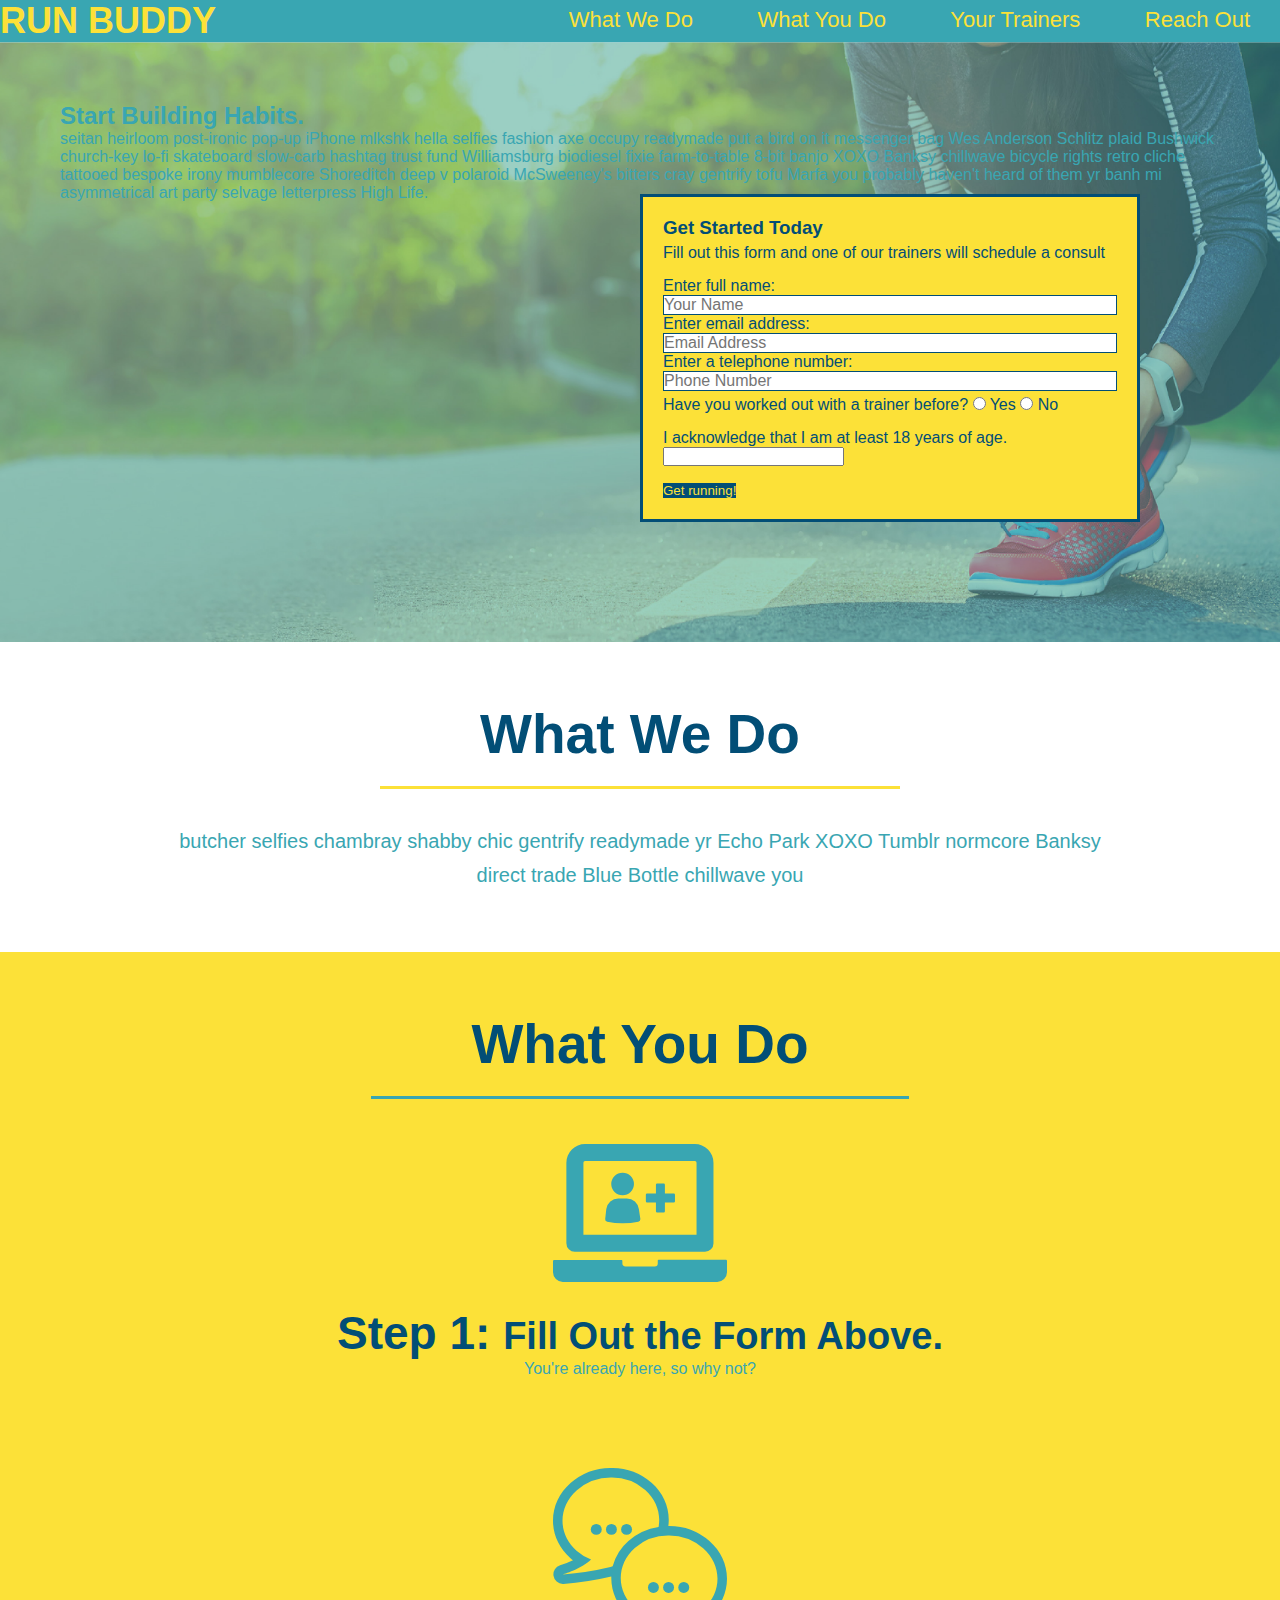
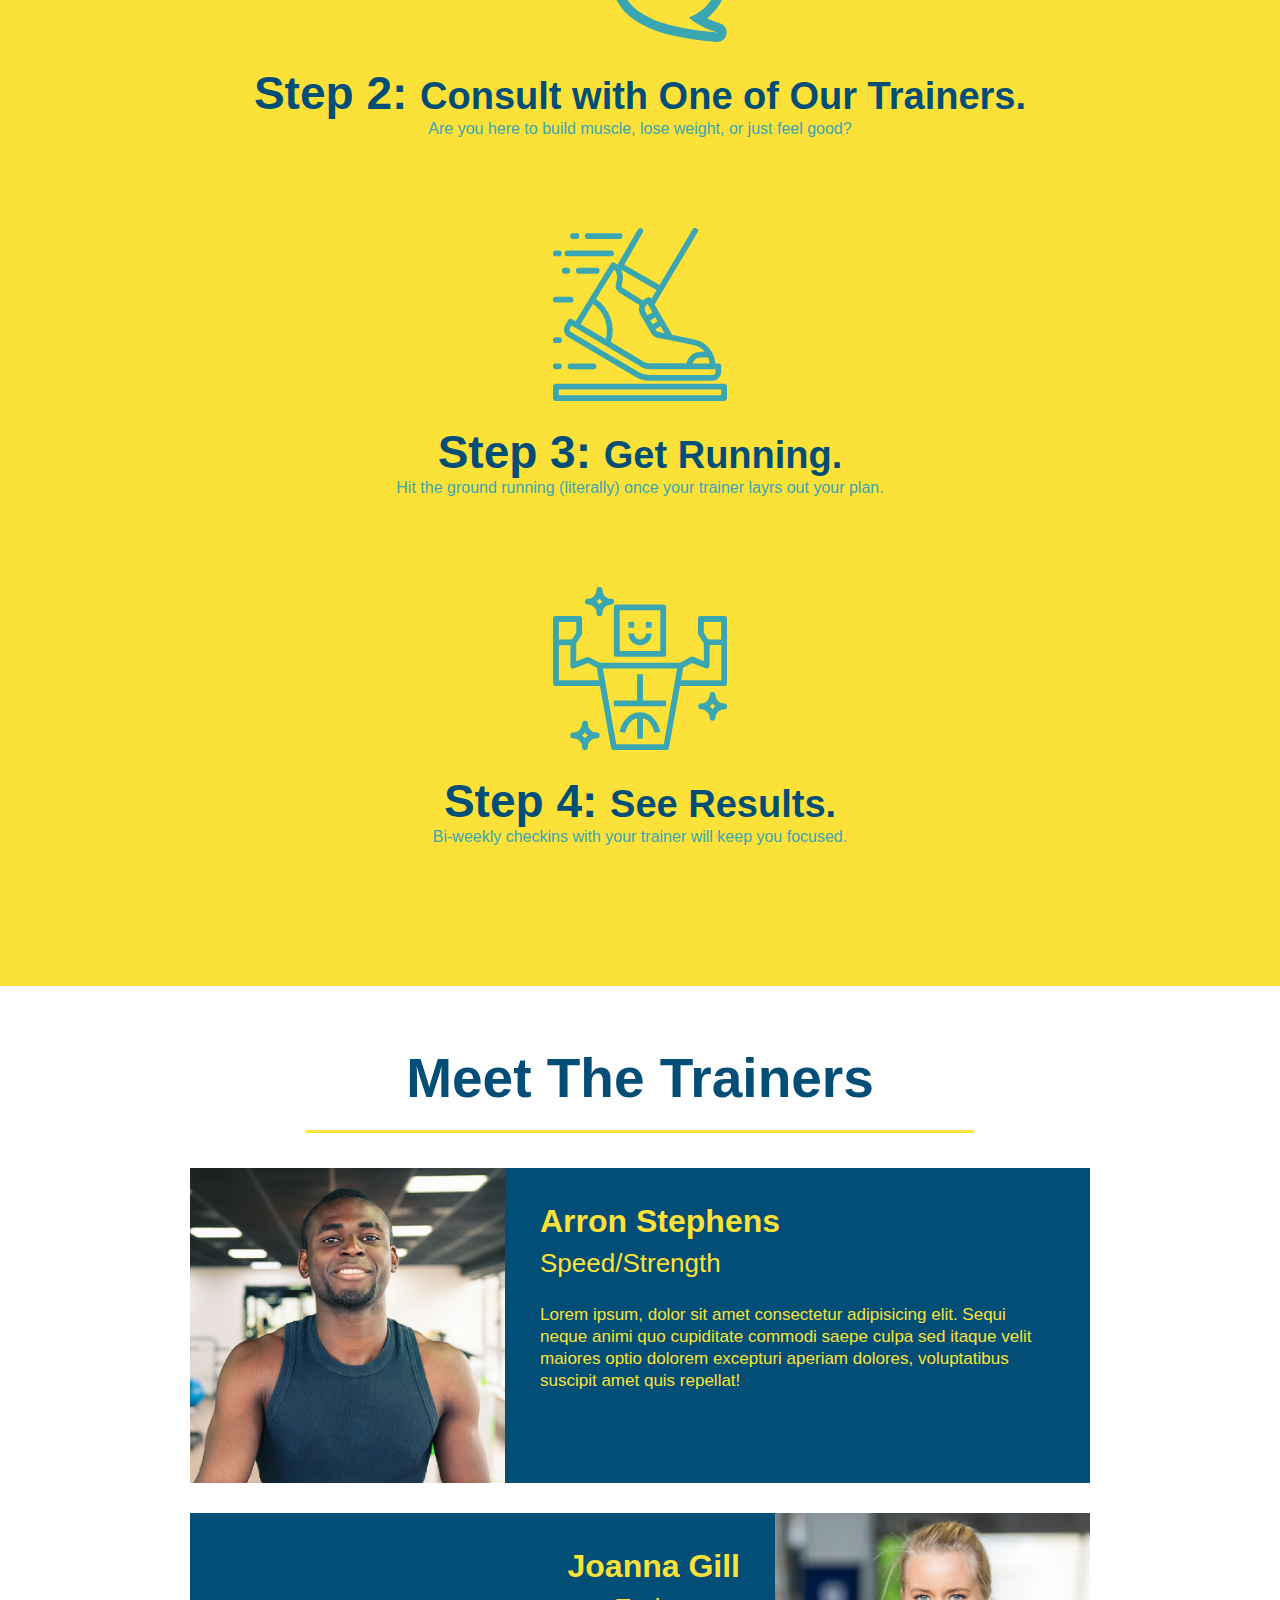
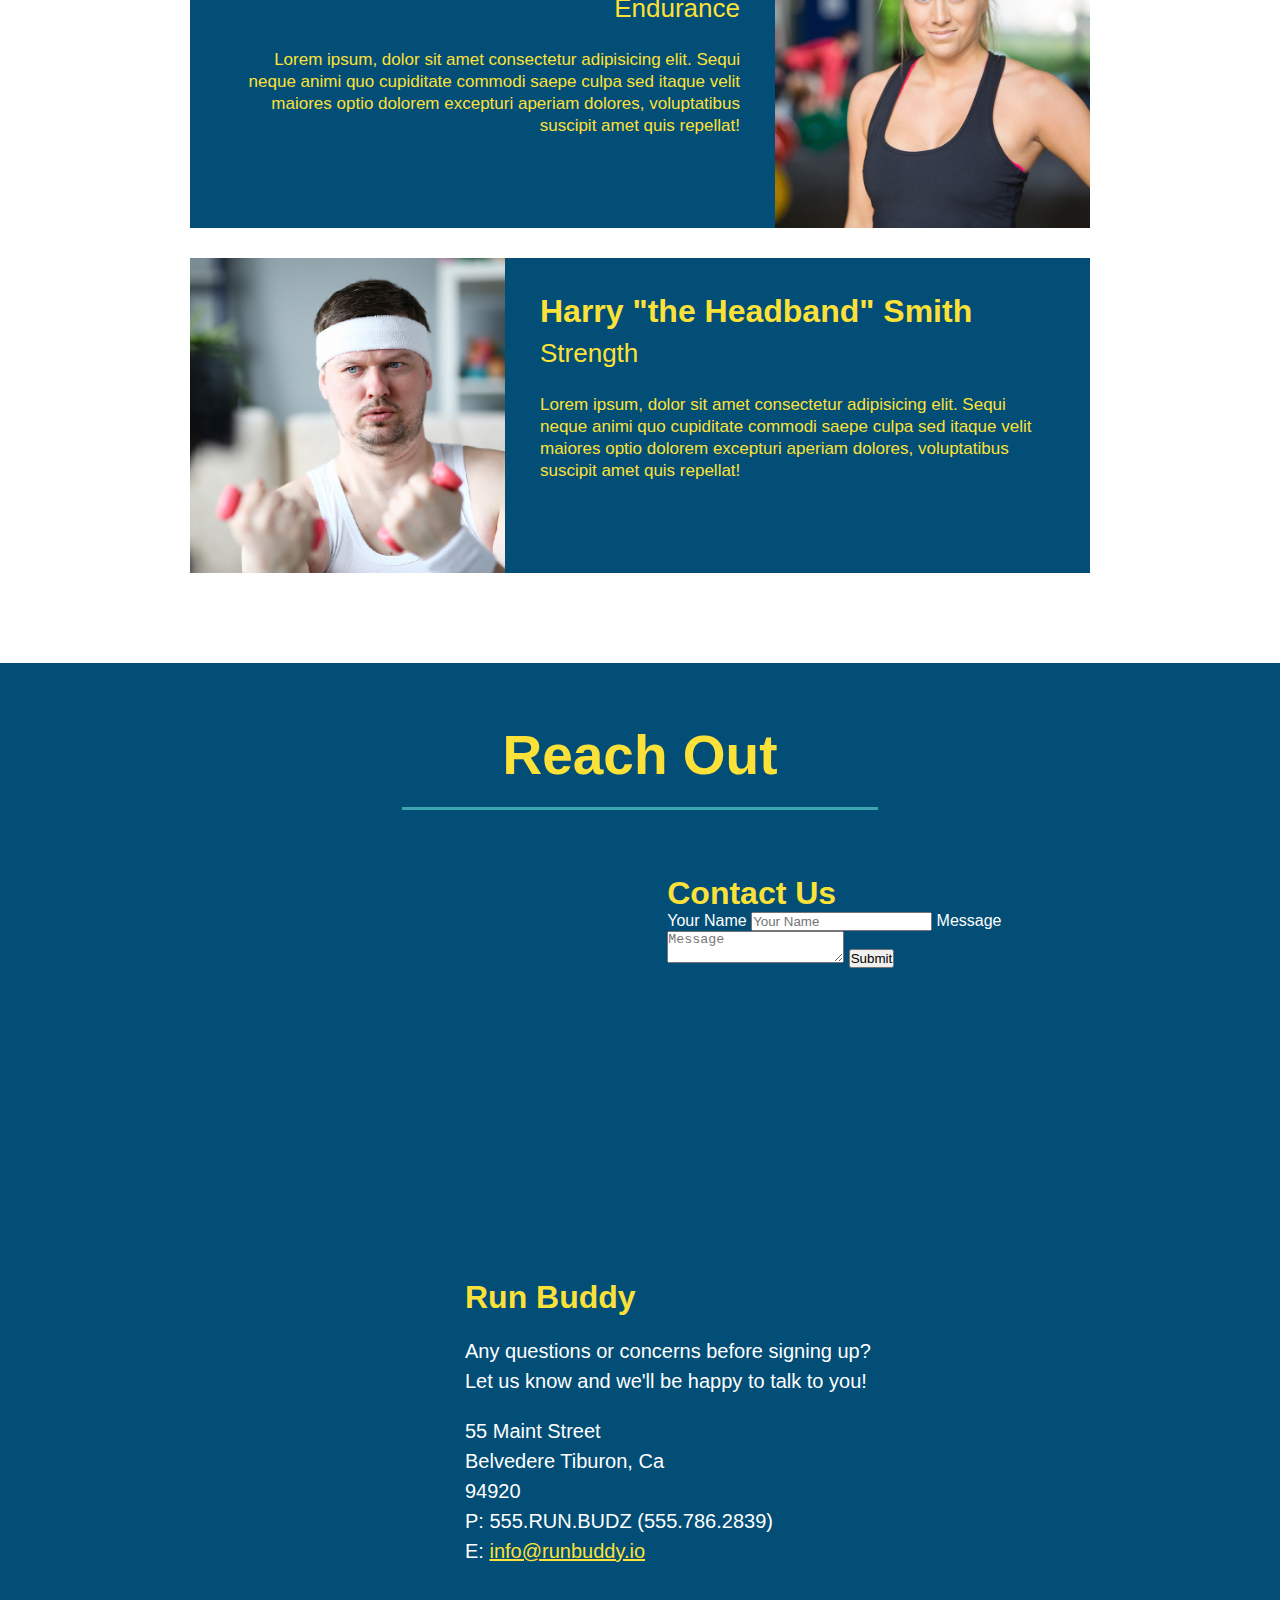
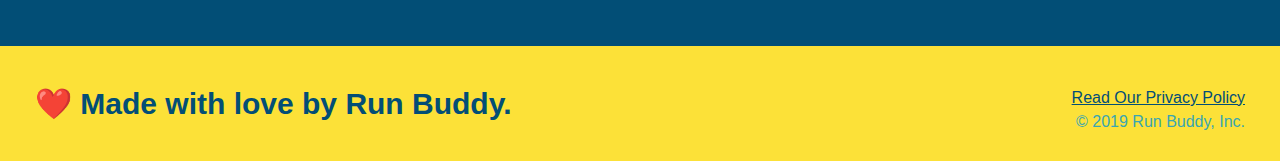
==== index.html @ fbbd5ded "add contact form" ====
<!DOCTYPE html>
<html lang="en">
    <head>
        <link rel="stylesheet" href="./assets/css/style.css" />
        <meta charset="UTF-8" />
        <title>Run Buddy</title>
    </head>
    <body>
     <!-- navigation-->
    <header>
        <h1>
            <a href="/">RUN BUDDY</a>
        </h1>
        <nav>
        <!-- Unordered list element-->
        <ul>
            <!-- List item element-->
            <li>
                <!-- Anchor element-->
                <a href="#what-we-do">What We Do</a>
            </li>
            <li>
                <a href="#what-you-do">What You Do</a>
            </li>
            <li>
                <a href="#your-trainers">Your Trainers</a>
            </li>
            <li>
                <a href="#reach-out">Reach Out</a>
            </li>
        </ul>
        </nav>
    </header>
    <!--hero/jumbotron-->
    <section class="hero">
        <div class="hero-cta">
            <h2>Start Building Habits.</h2>
            <p>
                seitan heirloom post-ironic pop-up iPhone mlkshk hella selfies fashion axe occupy readymade put a bird on it messenger bag Wes Anderson Schlitz plaid Bushwick church-key lo-fi skateboard slow-carb hashtag trust fund Williamsburg biodiesel fixie farm-to-table 8-bit banjo XOXO Banksy chillwave bicycle rights retro cliche tattooed bespoke irony mumblecore Shoreditch deep v polaroid McSweeney's bitters cray gentrify tofu Marfa you probably haven't heard of them yr banh mi asymmetrical art party selvage letterpress High Life. 
            </p>
        </div>

        <div class="hero-form">
            <h3>Get Started Today</h3>
            <p>Fill out this form and one of our trainers will schedule a consult</p>

            <form>
                <label for="name">Enter full name:</label>
                <input type="text" placeholder="Your Name" name="name" id="name" class="form-input"/>
                <label for="email">Enter email address:</label>
                <input type="email" placeholder="Email Address" name="email" id="email" class="form-input"/>
                <label for="phone">Enter a telephone number:</label>
                <input type="tel" placeholder="Phone Number" name="phone" id="phone" class="form-input"/>
                <p>
                Have you worked out with a trainer before?
                <input type="radio" name="trainer-confirm" id="trainer-yes"/>
                <label for="trainer-yes">Yes</label>
                <input type="radio" name="trainer-confirm" id="trainer-no"/>
                <label for="trainer-no">No</label>
            </p>
            <p>
                <label for="checkbox">
                    I acknowledge that I am at least 18 years of age.
                </label>
                <input tyoe="checkbox" name="age confirm" id="checkbox"/>
            </p>
            <button type="submit">
                Get running!
            </button>
            </form>

        </div>

    </section>
    <!--"what we do" section-->
    <section id="what-we-do" class="intro">
        <h2 class="section-title primary-border">What We Do</h2>
        <p>
            butcher selfies chambray shabby chic gentrify readymade yr Echo Park XOXO Tumblr normcore Banksy direct trade Blue Bottle chillwave you
        </p>
    </section>

    <section id="what-you-do" class="steps">
        <h2 class="section-title secondary-border">What You Do</h2>
        <div>
            <img src="./assets/images/step-1.svg" alt=""/>
            <h3>Step 1: <span>Fill Out the Form Above.</span></h3>
            <p>You're already here, so why not?</p>
        </div>
        <div>
            <img src="./assets/images/step-2.svg" alt=""/>
            <h3>Step 2: <span>Consult with One of Our Trainers.</span></h3>
            <p>Are you here to build muscle, lose weight, or just feel good?</p>
        </div>
        <div>
            <img src="./assets/images/step-3.svg" alt=""/>
            <h3>Step 3: <span>Get Running.</span></h3>
            <p> Hit the ground running (literally) once your trainer layrs out your plan.</p>
        </div>
        <div>
            <img src="./assets/images/step-4.svg" alt=""/>
            <h3>Step 4: <span>See Results.</span></h3>
            <p>Bi-weekly checkins with your trainer will keep you focused.</p>
        </div>
    </section>

    <!--"meet the trainers" section-->
    <section id="your-trainers" class="trainers">
        <h2 class="section-title primary-border">Meet The Trainers</h2>
        <article class="trainer">
            <img src="./assets/images/trainer-1.jpg" alt="Arron Stephens in his workout clothes, ready to pump iron"/>
            <div class="trainer-bio text-left">
                <h3>Arron Stephens</h3>
                <h4>Speed/Strength</h4>
                <p>
                    Lorem ipsum, dolor sit amet consectetur adipisicing elit. Sequi neque animi quo cupiditate commodi saepe culpa sed
                    itaque velit maiores optio dolorem excepturi aperiam dolores, voluptatibus suscipit amet quis repellat!
                </p>
            </div>
        </article>

        <article class="trainer">
            <div class="trainer-bio text-right">
                <h3>Joanna Gill</h3>
                <h4>Endurance</h4>
                <p>
                    Lorem ipsum, dolor sit amet consectetur adipisicing elit. Sequi neque animi quo cupiditate commodi saepe culpa sed
                    itaque velit maiores optio dolorem excepturi aperiam dolores, voluptatibus suscipit amet quis repellat!  
                </p>
            </div>
            <img src="./assets/images/trainer-2.jpg" alt="Joanna Gill cooling off after a workout"/>
        </article>

        <article class="trainer">
            <img src="./assets/images/trainer-3.jpg" alt="Harry Smith wearing a headband and lifting comically small pink weights"/>
            <div class="trainer-bio text-left">
                <h3>Harry "the Headband" Smith</h3>
                <h4>Strength</h4>
                <p>
                    Lorem ipsum, dolor sit amet consectetur adipisicing elit. Sequi neque animi quo cupiditate commodi saepe culpa sed
                    itaque velit maiores optio dolorem excepturi aperiam dolores, voluptatibus suscipit amet quis repellat!
                </p>
            </div>
        </article>

    </section>

    <!--"reach out" section-->
    <section id="reach-out" class="contact">
        <h2 class="section-title secondary-border">Reach Out</h2>
        <div class="contact-info">
            <iframe src="https://www.google.com/maps/embed?pb=!1m18!1m12!1m3!1d3149.456988677363!2d-122.45955008517114!3d37.872994214276275!2m3!1f0!2f0!3f0!3m2!1i1024!2i768!4f13.1!3m3!1m2!1s0x8085847d307539ed%3A0xbd87f07ee8e05850!2s55%20Main%20St%2C%20Belvedere%20Tiburon%2C%20CA%2094920!5e0!3m2!1sen!2sus!4v1651788017044!5m2!1sen!2sus" 
            style="border:0;" 
            allowfullscreen="" 
            loading="lazy">
            </iframe>

            <div class="contact-form">
                <h3>Contact Us</h3>
                <form>
                    <label for="contact-name">Your Name</label>
                    <input type="text" id="contact-name" placeholder="Your Name"/>

                    <label for="contact-message">Message</label>
                    <textarea id="contact-message" placeholder="Message"></textarea>

                    <button type="submit">Submit</button>
                </form>
            </div>

            <div>
                <h3>Run Buddy</h3>
                <p>
                Any questions or concerns before signing up?
                <br/>
                Let us know and we'll be happy to talk to you!
                </p>
                <address>
                55 Maint Street <br/>
                Belvedere Tiburon, Ca <br/>
                94920 <br/>
                P: 555.RUN.BUDZ (555.786.2839) <br/>
                E: <a href="mailto:info@runbuddy.io">info@runbuddy.io</a>
                </address>
            </div>
        </div>
    </section>
    <!--footer-->
    <footer>
        <h2> ❤️ Made with love by Run Buddy.</h2>
        <div>
            <a href="./privacy-policy.html">Read Our Privacy Policy</a><br />
            &copy; 2019 Run Buddy, Inc.
        </div>
    </footer>
    </body>
</html>
---- assets/css/style.css ----
* {
    margin: 0;
    padding: 0;
    box-sizing: border-box;
}

body {
    /* I'm a CSS comment! */
    color: #39a6b2;
    font-family: Helvetica, Arial, sans-serif;
}

header {
    padding: 20px 35 px;
    background-color: #39a6b2;
}

header h1 {
    font-weight: bold;
    font-size: 36px;
    color: #fce138;
    margin: 0;
    display: inline;
}

header a {
    text-decoration: none;
    color: #fce138;
}

header nav {
    float: right;
    margin: 7px 0;
}

header nav ul li {
    display: inline;
}

header nav ul li a {
    margin: 0 30px;
    font-weight: lighter;
    font-size: 22px;
}

footer {
    background: #fce138;
    width: 100%;
    padding: 40px 35px;
}

footer h2 {
    display: inline;
    color: #024e76;
    font-size: 30px;
    margin: 0;
}

footer div {
    float: right;
    line-height: 1.5;
    text-align: right;
}

footer a {
    color: #024e76;
}

section {
    padding: 60px;
}

/* Hero Style Start */
.hero {
    background-image: url("../images/hero-bg.jpeg");
    height: 600px;
    background-size: cover;
    background-position: center;
    position: relative;
}

.hero-form{
    border: 3px solid #024e76;
    background-color: #fce138;
    padding: 20px;
    width: 500px;
    color: #024e76;
    position: absolute;
    bottom: 120px;
    right: 140px;
}

.hero-form {
    ...
    border-style: solid;
    border-width: 3px;
    border-color: #024e76;
}

.hero-form p {
    margin: 5px 0 15px 0;
}

.form-input {
    border: 1px solid #024e76;
    display: block;
    padding: 7px 15 px;
    font-size: 16px;
    color: #024e76;
    width: 100%;
    margin-bottom: 15 px;
}

.hero-form label {
    margin: 0 5 px;
}

.hero-form button {
    color: #fce138;
    background-color: #024e76;
    border: none;
    padding: 10px 20 px;
    font-size: 16 px;
}

.intro {
    text-align: center;
}

.intro p {
    line-height: 1.7;
    color: #39a6b2;
    width: 80%;
    font-size: 20px;
    margin: 0 auto;
}

.steps {
    text-align: center;
    background: #fce138;
}
.steps div {
    margin-bottom: 80px;
}

.steps img {
    width: 15%;
    margin: 10px 0;
}

.steps h3 {
    color: #024e76;
    font-size: 46px;
    margin-top: 10px;
}
ß
.steps p {
    color: #39a6b2;
    font-size: 23px;
}

.steps span {
    font-size: 38px;
}

.section-title {
    font-size: 55px;
    color: #024e76;
    margin-bottom: 35px;
    padding: 0 100px 20px 100px;
    display: inline-block;
    border-bottom: 3px solid;
}

.primary-border {
    border-color: #fce138;
}

.secondary-border {
    border-color: #39a6b2
}

.trainers {
    text-align: center;
}

.trainer {
    width: 900px;
    margin: 0 auto 30px auto;
    background: #024e76;
    color: #fce138;
    overflow: auto;
}

.trainer img {
    width: 35%;
    float: left;
}

.trainer-bio {
    padding: 35px;
    float: left;
    width: 65%;
}

.trainer-bio h3 {
    font-size: 32px;
    margin-bottom: 8px;
}

.trainer-bio h4 {
    font-weight: lighter;
    font-size: 26px;
    margin-bottom: 25px;
}

.trainer-bio p {
    font-size: 17px;
    line-height: 1.3;
}

.text-left {
    text-align: left;
}

.text-right {
    text-align: right;
}

.contact {
    text-align: center;
    background: #024e76;
}

.contact h2 {
    color: #fce138;
}

.contact-info iframe {
    width: 400px;
    height: 400px;
}

.contact-info div {
    width: 410px;
    display: inline-block;
    vertical-align: top;
    text-align: left;
    margin: 30px 0 0 60px;
    color: white;
  }

.contact-info h3 {
    color: #fce138;
    font-size: 32px;
  }
  
.contact-info p, 
.contact-info address {
    margin: 20px 0;
    line-height: 1.5;
    font-size: 20px;
    font-style: normal;
  }
  
.contact-info a {
    color: #fce138;
  }
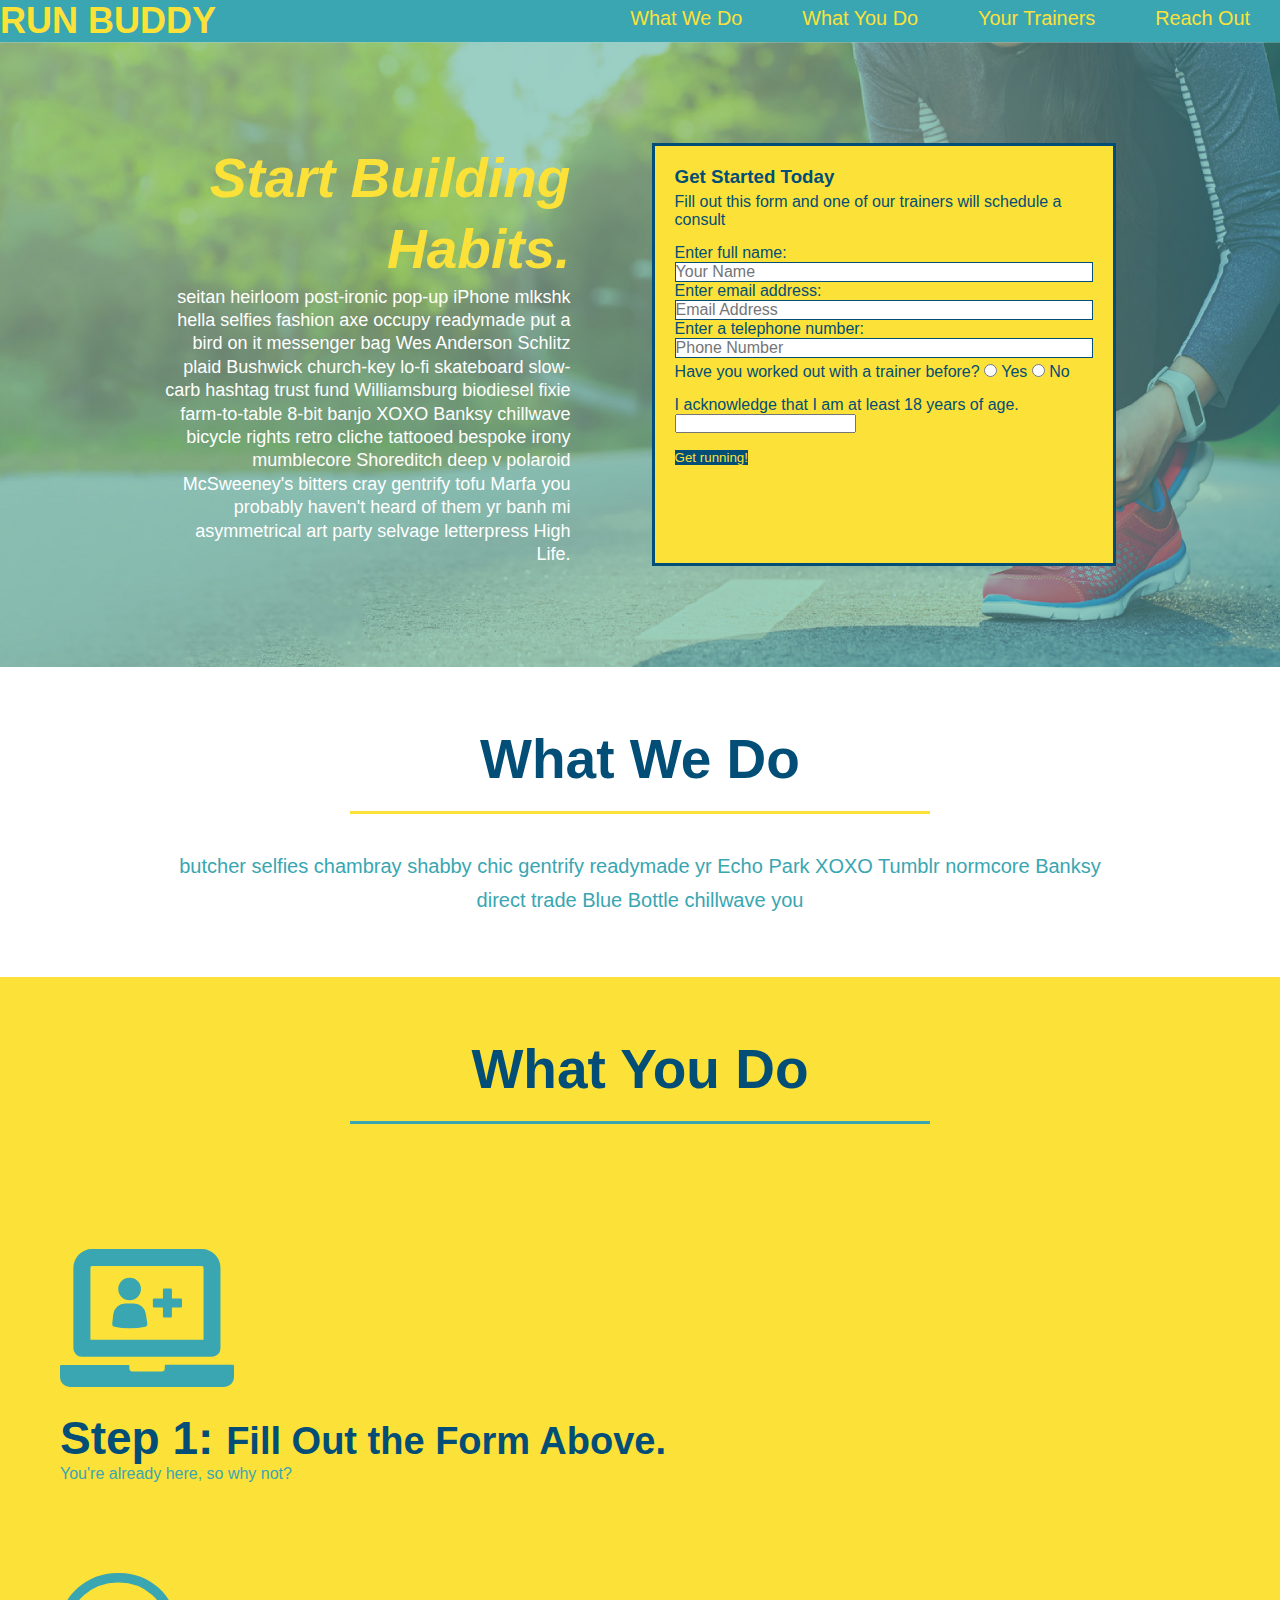
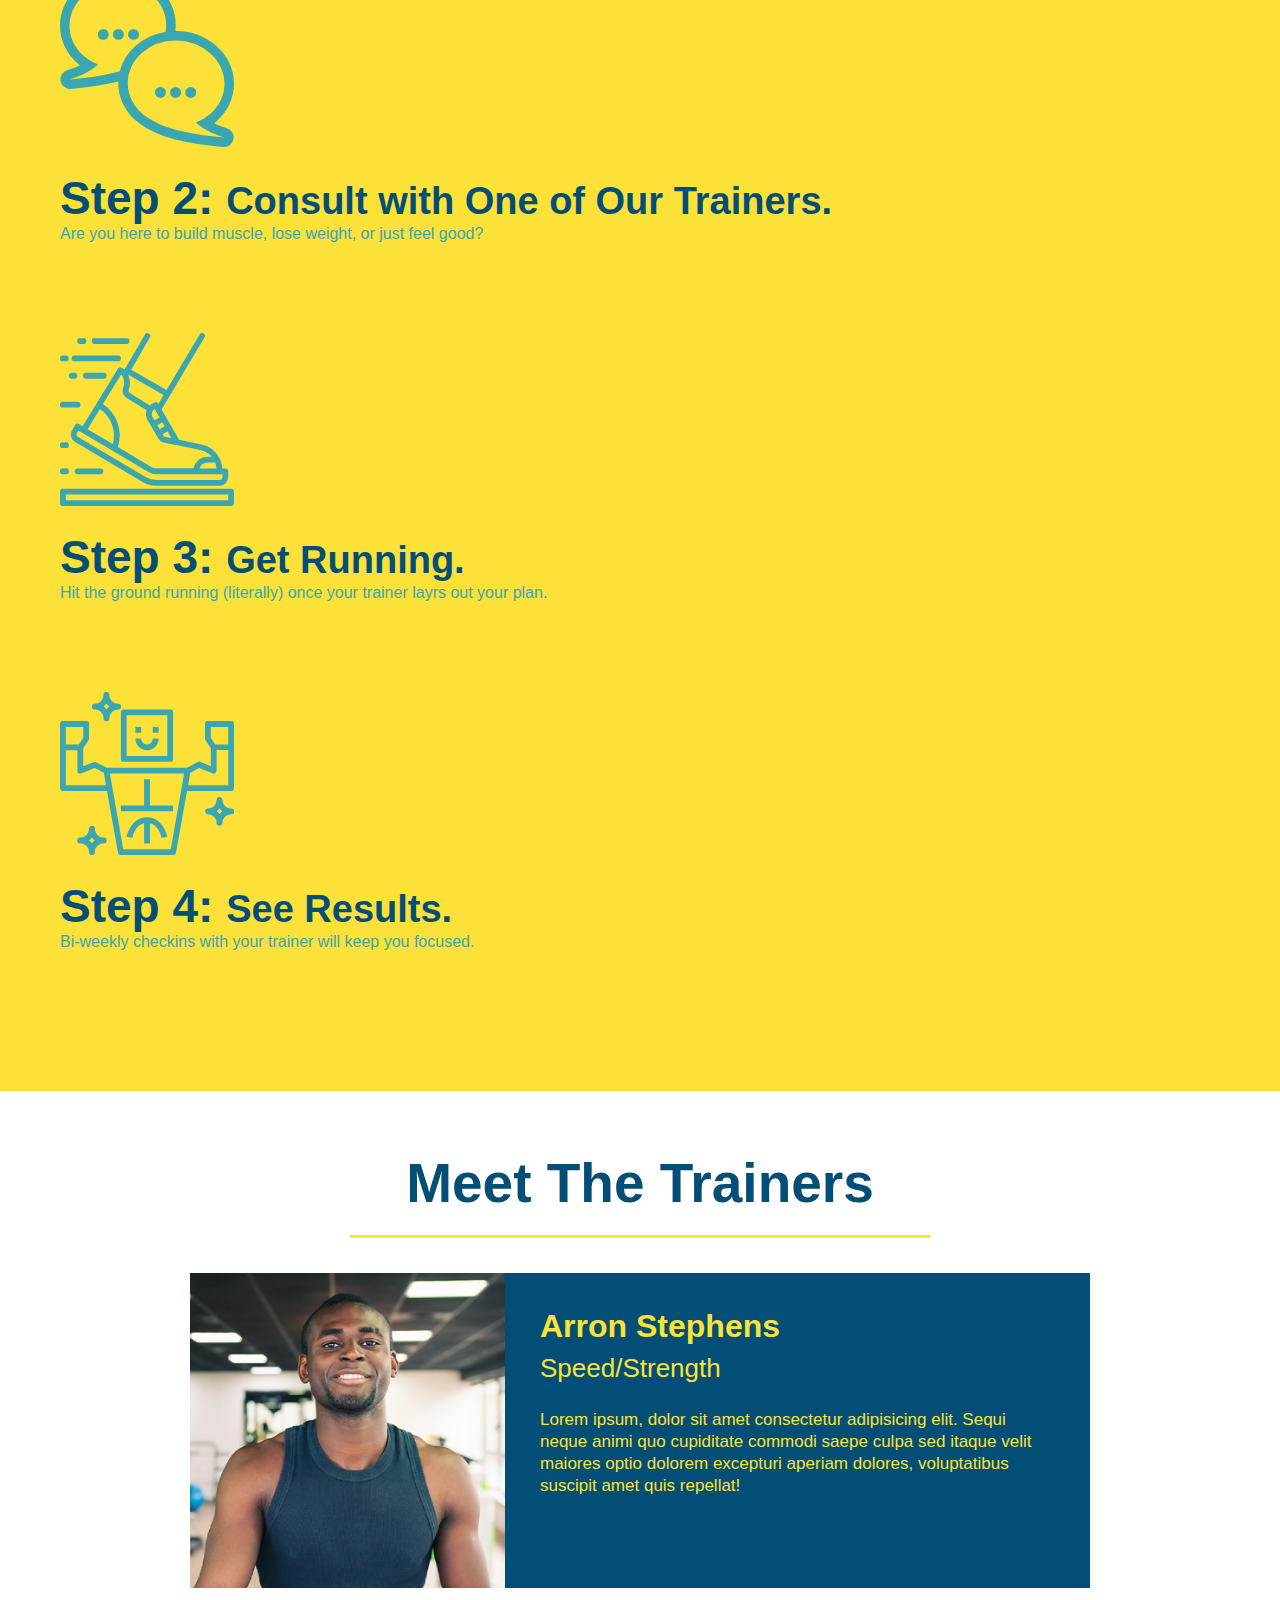
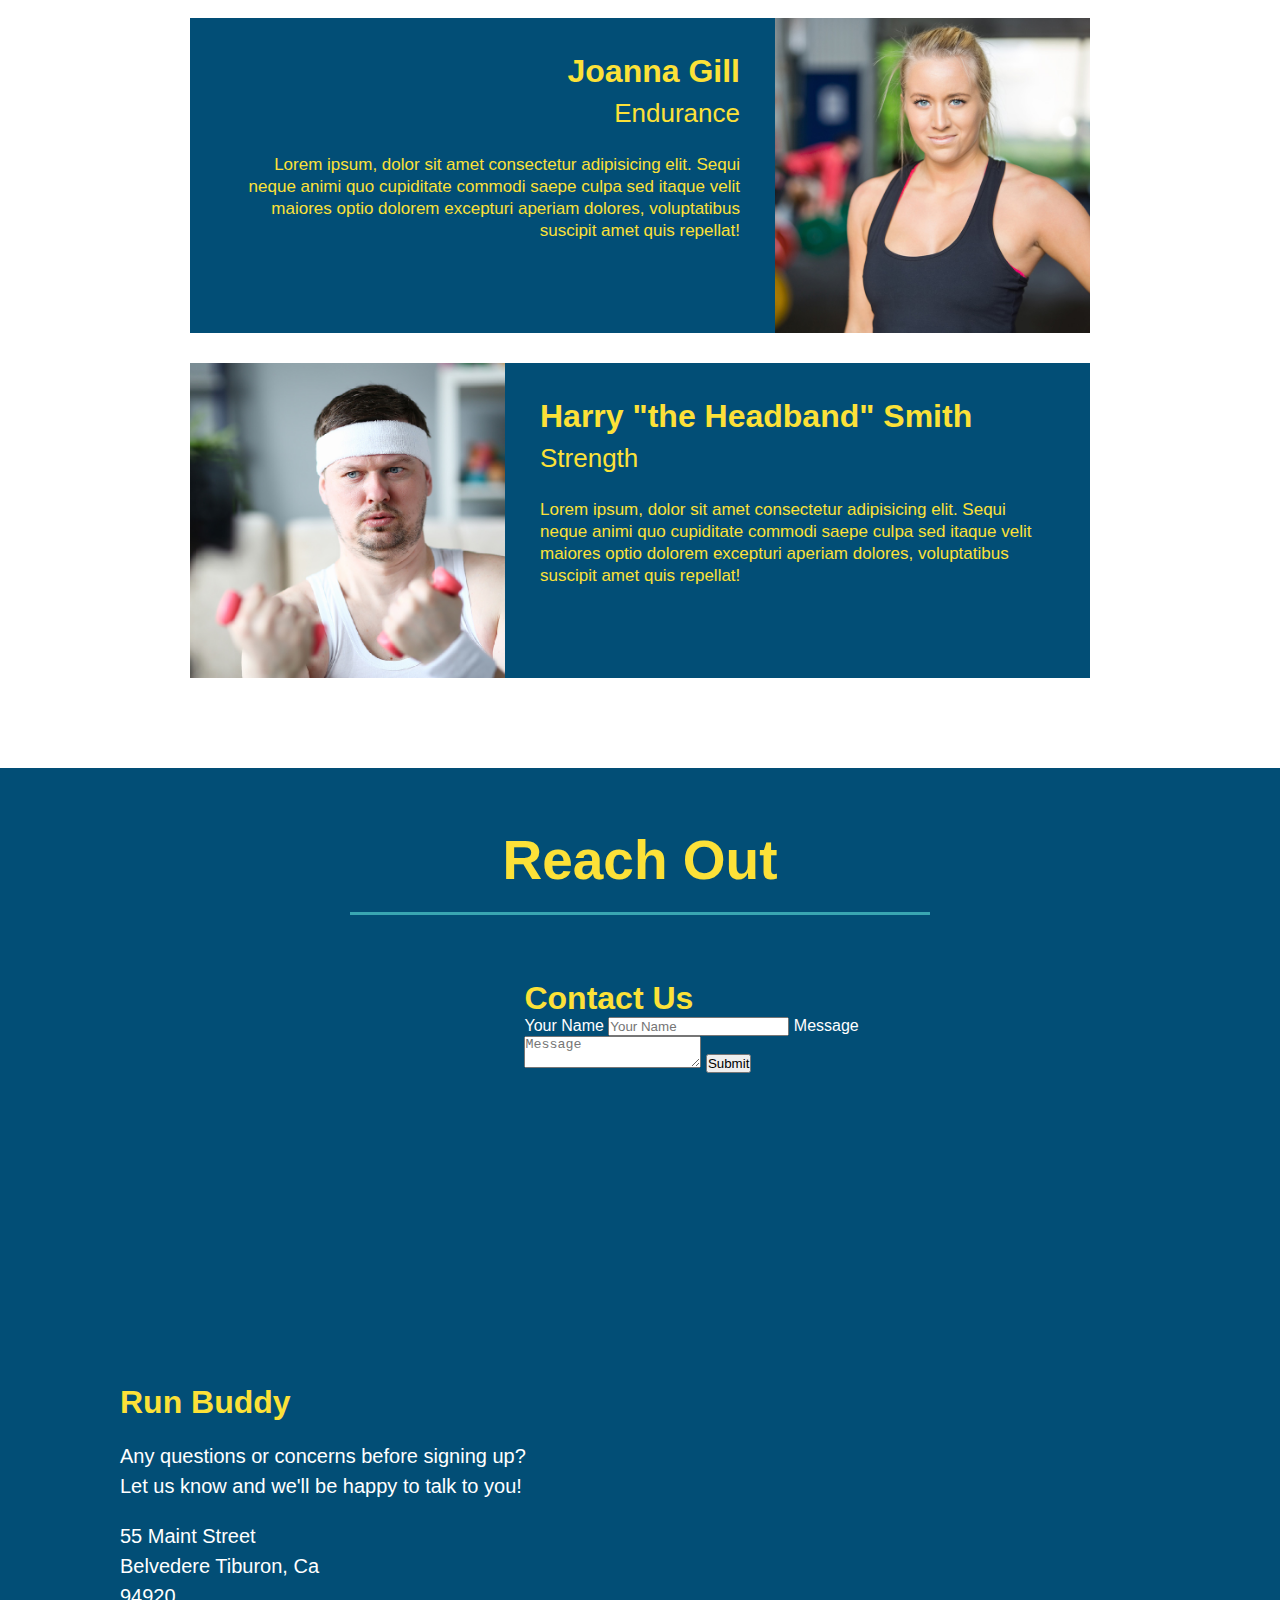
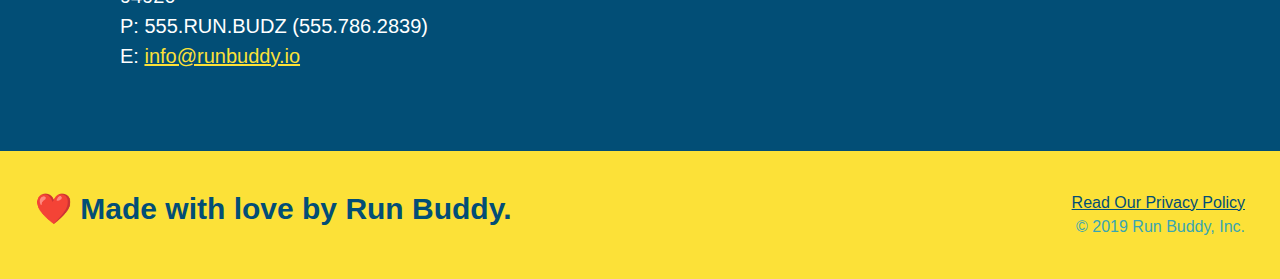
==== commit 068da104: "section titles flexbox" ====
--- a/index.html
+++ b/index.html
@@ -74,14 +74,20 @@
     </section>
     <!--"what we do" section-->
     <section id="what-we-do" class="intro">
-        <h2 class="section-title primary-border">What We Do</h2>
-        <p>
-            butcher selfies chambray shabby chic gentrify readymade yr Echo Park XOXO Tumblr normcore Banksy direct trade Blue Bottle chillwave you
-        </p>
+        <div class="flex-row">
+            <h2 class="section-title primary-border">What We Do</h2>
+        </div>
+        <div class="flex-row">
+            <p>
+                butcher selfies chambray shabby chic gentrify readymade yr Echo Park XOXO Tumblr normcore Banksy direct trade Blue Bottle chillwave you
+            </p>
+        </div>
     </section>
 
     <section id="what-you-do" class="steps">
+        <div class="flex-row">
         <h2 class="section-title secondary-border">What You Do</h2>
+        </div>
         <div>
             <img src="./assets/images/step-1.svg" alt=""/>
             <h3>Step 1: <span>Fill Out the Form Above.</span></h3>
@@ -106,7 +112,9 @@
 
     <!--"meet the trainers" section-->
     <section id="your-trainers" class="trainers">
+        <div class="flex-row">
         <h2 class="section-title primary-border">Meet The Trainers</h2>
+        </div>
         <article class="trainer">
             <img src="./assets/images/trainer-1.jpg" alt="Arron Stephens in his workout clothes, ready to pump iron"/>
             <div class="trainer-bio text-left">
@@ -147,7 +155,9 @@
 
     <!--"reach out" section-->
     <section id="reach-out" class="contact">
+        <div class="flex-row">
         <h2 class="section-title secondary-border">Reach Out</h2>
+        </div>
         <div class="contact-info">
             <iframe src="https://www.google.com/maps/embed?pb=!1m18!1m12!1m3!1d3149.456988677363!2d-122.45955008517114!3d37.872994214276275!2m3!1f0!2f0!3f0!3m2!1i1024!2i768!4f13.1!3m3!1m2!1s0x8085847d307539ed%3A0xbd87f07ee8e05850!2s55%20Main%20St%2C%20Belvedere%20Tiburon%2C%20CA%2094920!5e0!3m2!1sen!2sus!4v1651788017044!5m2!1sen!2sus" 
             style="border:0;" 
--- a/assets/css/style.css
+++ b/assets/css/style.css
@@ -13,6 +13,9 @@
 header {
     padding: 20px 35 px;
     background-color: #39a6b2;
+    display: flex;
+    justify-content: space-between;
+    flex-wrap: wrap;
 }
 
 header h1 {
@@ -20,7 +23,6 @@
     font-size: 36px;
     color: #fce138;
     margin: 0;
-    display: inline;
 }
 
 header a {
@@ -29,35 +31,39 @@
 }
 
 header nav {
-    float: right;
     margin: 7px 0;
 }
 
-header nav ul li {
-    display: inline;
+header nav ul {
+    display: flex;
+    flex-wrap: wrap;
+    justify-content: space-between;
+    align-items: center;
+    list-style: none;
 }
 
 header nav ul li a {
     margin: 0 30px;
     font-weight: lighter;
-    font-size: 22px;
+    font-size: 1.55vw;
 }
 
 footer {
     background: #fce138;
     width: 100%;
     padding: 40px 35px;
+    display: flex;
+    justify-content: space-between;
+    flex-wrap: wrap;
 }
 
 footer h2 {
-    display: inline;
     color: #024e76;
     font-size: 30px;
     margin: 0;
 }
 
 footer div {
-    float: right;
     line-height: 1.5;
     text-align: right;
 }
@@ -73,21 +79,20 @@
 /* Hero Style Start */
 .hero {
     background-image: url("../images/hero-bg.jpeg");
-    height: 600px;
     background-size: cover;
     background-position: center;
-    position: relative;
-}
-
-.hero-form{
+    display: flex;
+    justify-content: center;
+    flex-wrap: wrap;
+}
+
+.hero-form {
     border: 3px solid #024e76;
     background-color: #fce138;
     padding: 20px;
-    width: 500px;
-    color: #024e76;
-    position: absolute;
-    bottom: 120px;
-    right: 140px;
+    color: #024e76;
+    width: 40%;
+    margin: 3.5%;
 }
 
 .hero-form {
@@ -122,9 +127,19 @@
     padding: 10px 20 px;
     font-size: 16 px;
 }
-
-.intro {
-    text-align: center;
+.hero-cta {
+    width: 35%;
+    text-align: right;
+    margin: 3.5%;
+    color: #fff;
+    font-size: 18px;
+    line-height: 1.3;
+}
+
+.hero-cta h2 {
+    font-style: italic;
+    font-size: 55px;
+    color: #fce138;
 }
 
 .intro p {
@@ -133,10 +148,10 @@
     width: 80%;
     font-size: 20px;
     margin: 0 auto;
+    text-align: center;
 }
 
 .steps {
-    text-align: center;
     background: #fce138;
 }
 .steps div {
@@ -166,10 +181,11 @@
 .section-title {
     font-size: 55px;
     color: #024e76;
-    margin-bottom: 35px;
-    padding: 0 100px 20px 100px;
-    display: inline-block;
     border-bottom: 3px solid;
+    padding-bottom: 20px;
+    text-align: center;
+    margin: 0 auto 35px auto;
+    width: 50%;
 }
 
 .primary-border {
@@ -178,10 +194,6 @@
 
 .secondary-border {
     border-color: #39a6b2
-}
-
-.trainers {
-    text-align: center;
 }
 
 .trainer {
@@ -227,8 +239,11 @@
     text-align: right;
 }
 
+.flex-row {
+    display:flex;
+}
+
 .contact {
-    text-align: center;
     background: #024e76;
 }
 
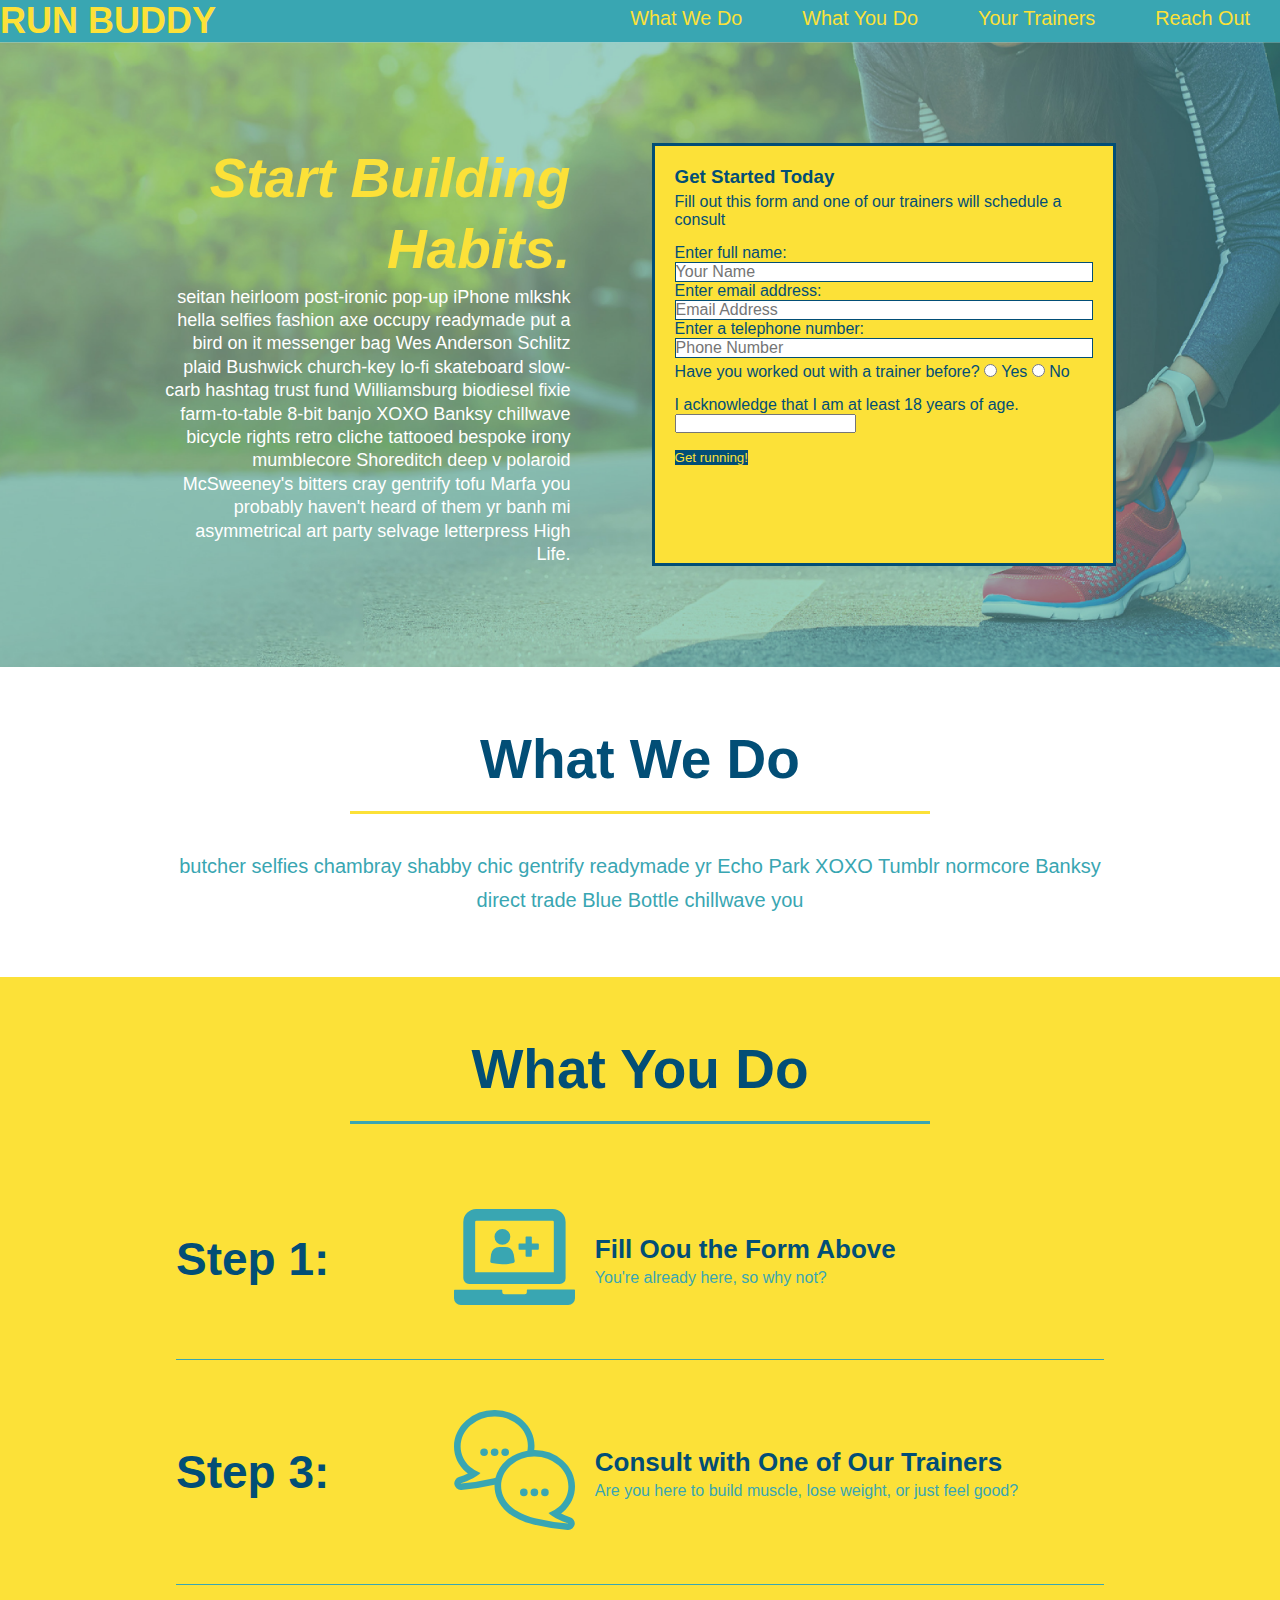
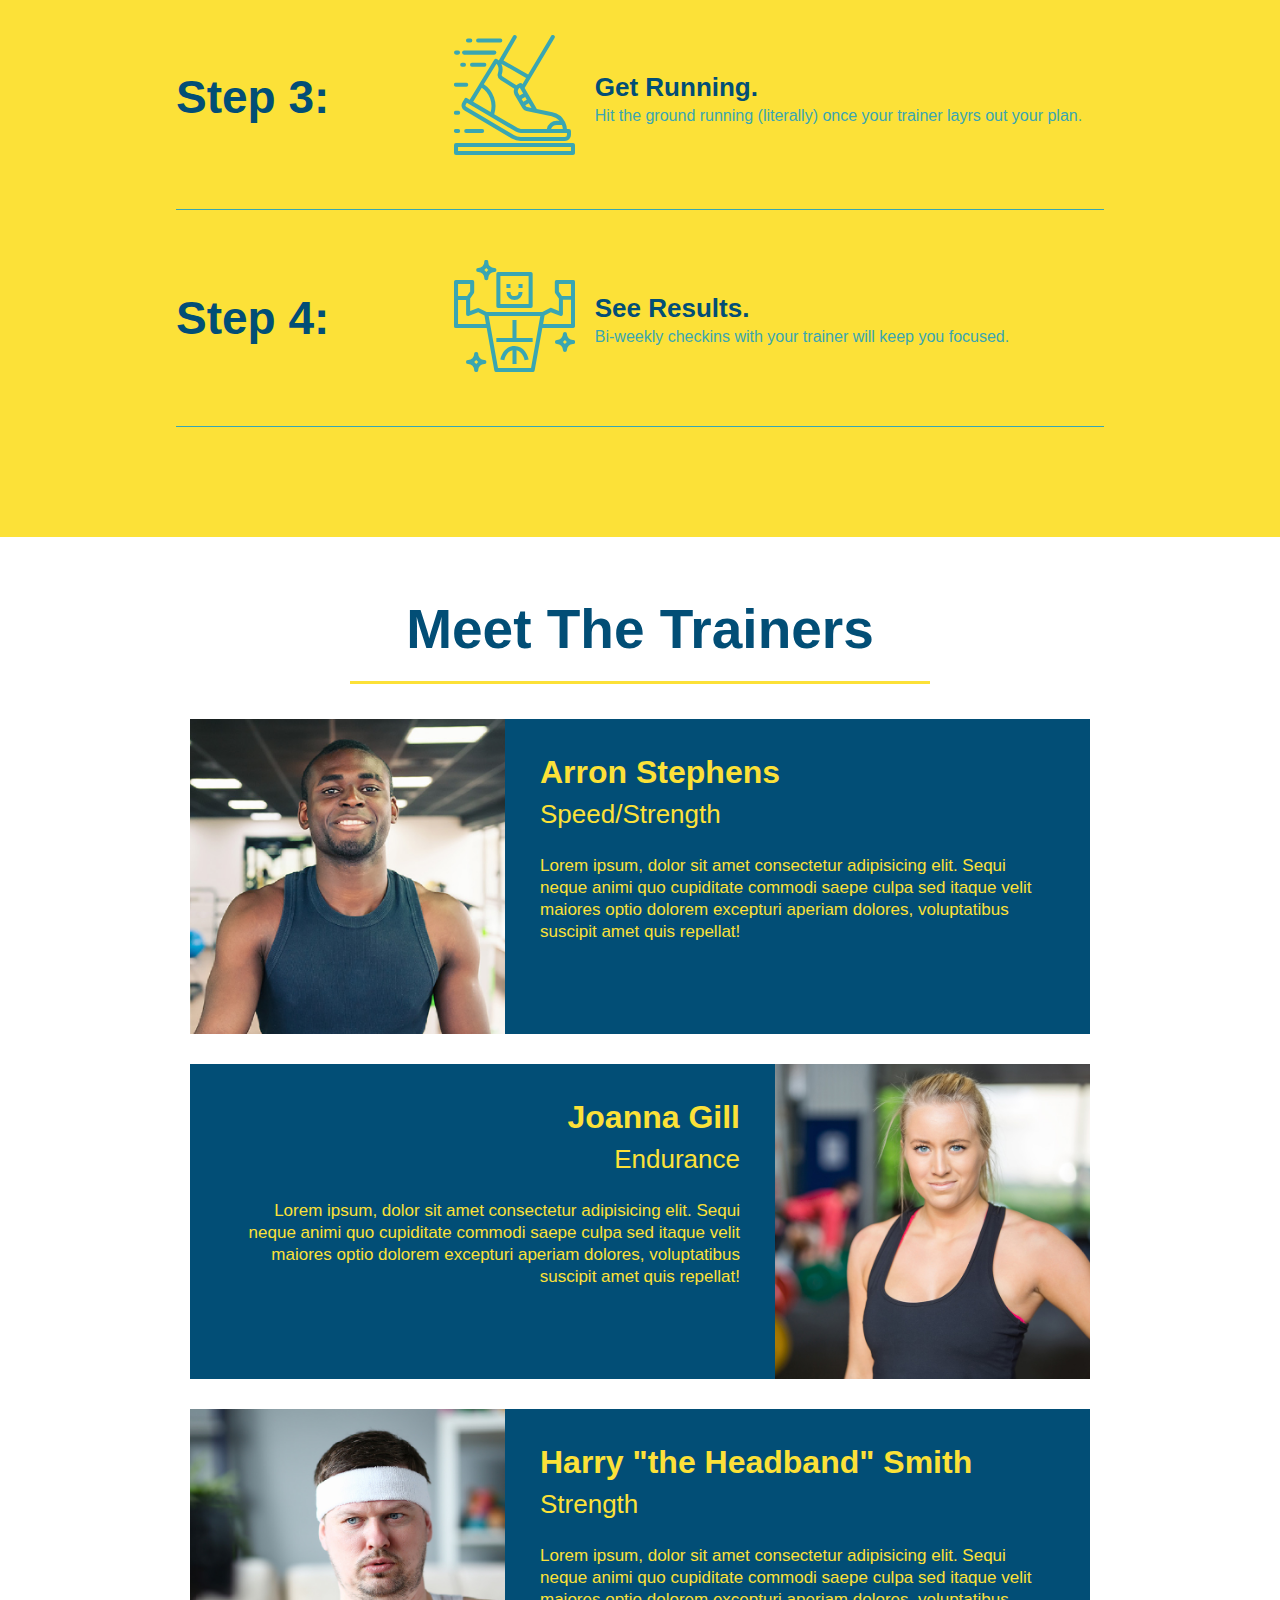
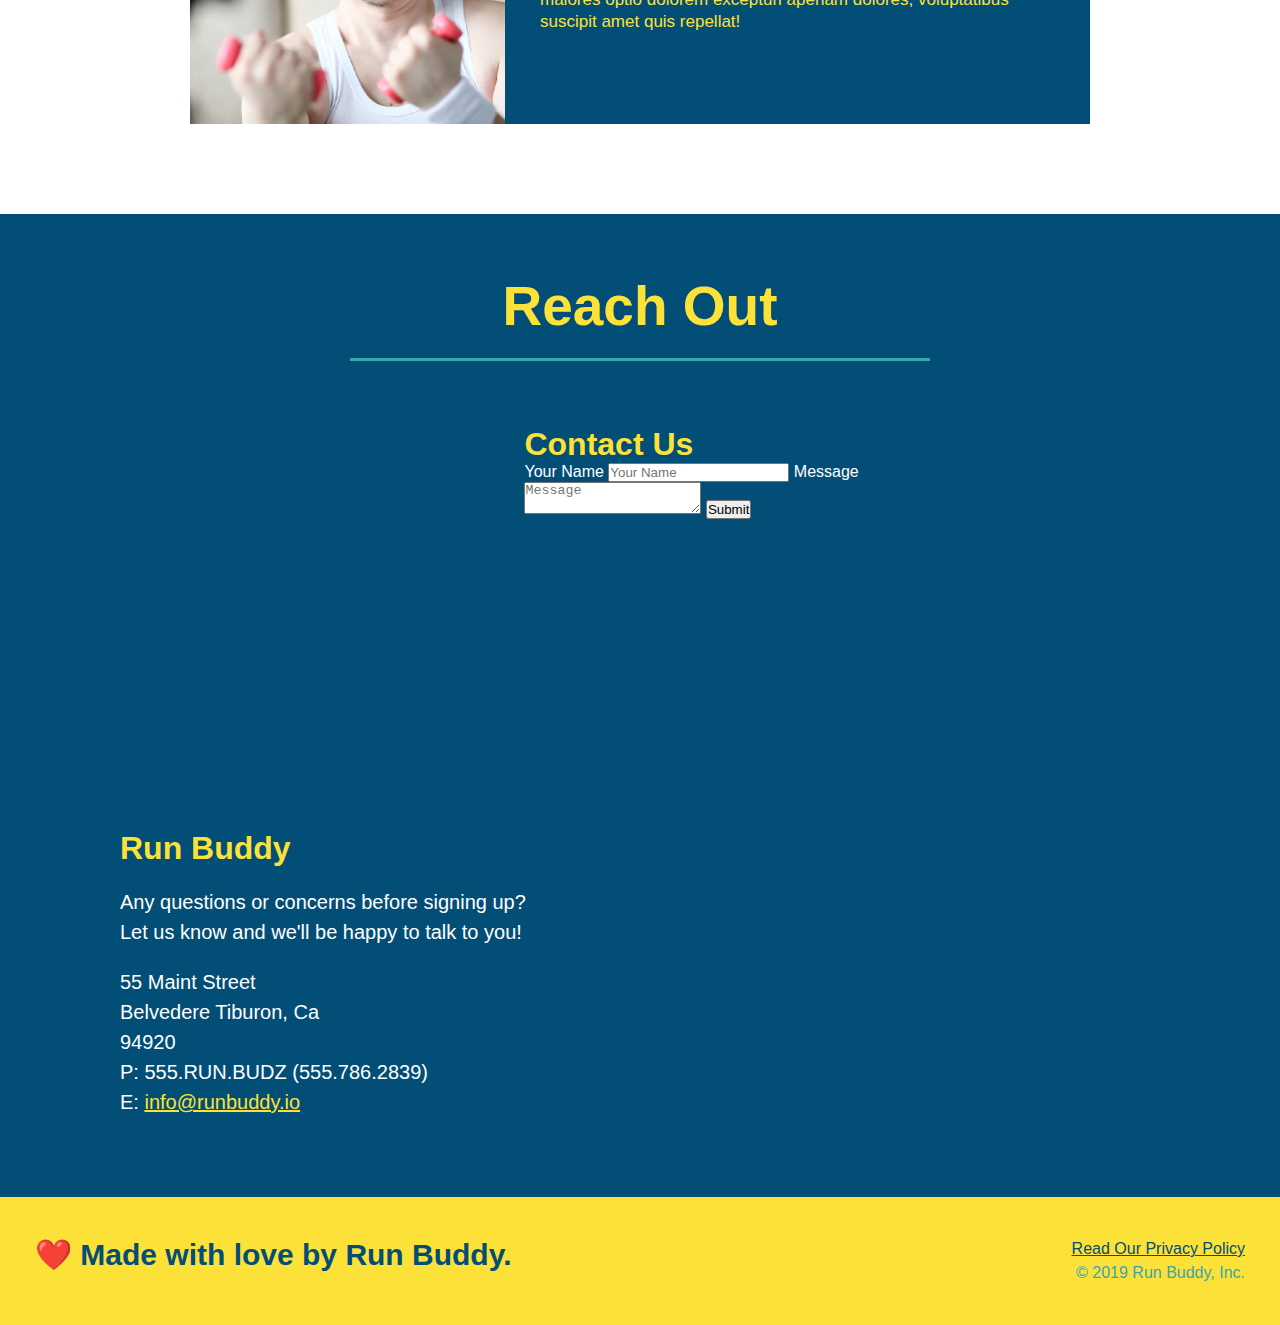
==== commit 880a7836: "add flexbox to the steps" ====
--- a/index.html
+++ b/index.html
@@ -88,25 +88,56 @@
         <div class="flex-row">
         <h2 class="section-title secondary-border">What You Do</h2>
         </div>
-        <div>
-            <img src="./assets/images/step-1.svg" alt=""/>
-            <h3>Step 1: <span>Fill Out the Form Above.</span></h3>
-            <p>You're already here, so why not?</p>
-        </div>
-        <div>
-            <img src="./assets/images/step-2.svg" alt=""/>
-            <h3>Step 2: <span>Consult with One of Our Trainers.</span></h3>
-            <p>Are you here to build muscle, lose weight, or just feel good?</p>
-        </div>
-        <div>
-            <img src="./assets/images/step-3.svg" alt=""/>
-            <h3>Step 3: <span>Get Running.</span></h3>
-            <p> Hit the ground running (literally) once your trainer layrs out your plan.</p>
-        </div>
-        <div>
-            <img src="./assets/images/step-4.svg" alt=""/>
-            <h3>Step 4: <span>See Results.</span></h3>
-            <p>Bi-weekly checkins with your trainer will keep you focused.</p>
+        <div class="step">
+            <h3>Step 1:</h3>
+            <div class="step-info">
+                <div class="step-img">
+                    <img src="./assets/images/step-1.svg" alt=""/>
+                </div>
+                <div class="step-text">
+                    <h4>Fill Oou the Form Above</h4>
+                    <p>You're already here, so why not?</p>
+                </div>
+            </div>
+        </div>
+
+        <div class="step">
+            <h3>Step 3:</h3>
+            <div class="step-info">
+                <div class="step-img">
+                    <img src="./assets/images/step-2.svg" alt=""/>
+                </div>
+                <div class="step-text">
+                    <h4>Consult with One of Our Trainers</h4>
+                    <p>Are you here to build muscle, lose weight, or just feel good?</p>
+                </div>
+            </div>
+        </div>
+
+        <div class="step">
+            <h3>Step 3:</h3>
+            <div class="step-info">
+                <div class="step-img">
+                    <img src="./assets/images/step-3.svg" alt=""/>
+                </div>
+            <div class="step-text">
+                <h4>Get Running.</h4>
+                <p> Hit the ground running (literally) once your trainer layrs out your plan.</p>
+            </div>
+            </div>
+        </div>
+            
+        <div class="step">
+            <h3>Step 4:</h3>
+            <div class="step-info">
+                <div class="step-img">
+                    <img src="./assets/images/step-4.svg" alt=""/>
+                </div>
+            <div class="step-text">
+                <h4>See Results.</h4>
+                <p>Bi-weekly checkins with your trainer will keep you focused.</p>
+            </div>
+            </div>
         </div>
     </section>
 
--- a/assets/css/style.css
+++ b/assets/css/style.css
@@ -154,28 +154,53 @@
 .steps {
     background: #fce138;
 }
-.steps div {
-    margin-bottom: 80px;
-}
-
-.steps img {
-    width: 15%;
-    margin: 10px 0;
-}
-
-.steps h3 {
+
+.step h3 {
     color: #024e76;
     font-size: 46px;
-    margin-top: 10px;
+    flex: 1 30%;
 }
 ß
-.steps p {
+.step-text p {
     color: #39a6b2;
-    font-size: 23px;
-}
-
-.steps span {
-    font-size: 38px;
+    font-size: 18px;
+}
+
+.step-text h4 {
+    font-size: 26px;
+    line-height: 1.5;
+    color: #024e76;
+}
+
+.step {
+    margin: 50px auto;
+    padding-bottom: 50px;
+    width: 80%;
+    border-bottom: 1px solid #39a6b2;
+    display: flex;
+    flex-wrap: wrap;
+    align-items: center;
+    justify-content: space-between;
+}
+
+.step-info {
+    flex: 2 70%;
+    display: flex;
+    flex-wrap: wrap;
+    align-items: center;
+}
+
+.step-img {
+    flex: 1 12%;
+    margin-right: 20px;
+}
+
+.step-text {
+    flex: 12;
+}
+
+.step-img img {
+    max-width: 100%;
 }
 
 .section-title {
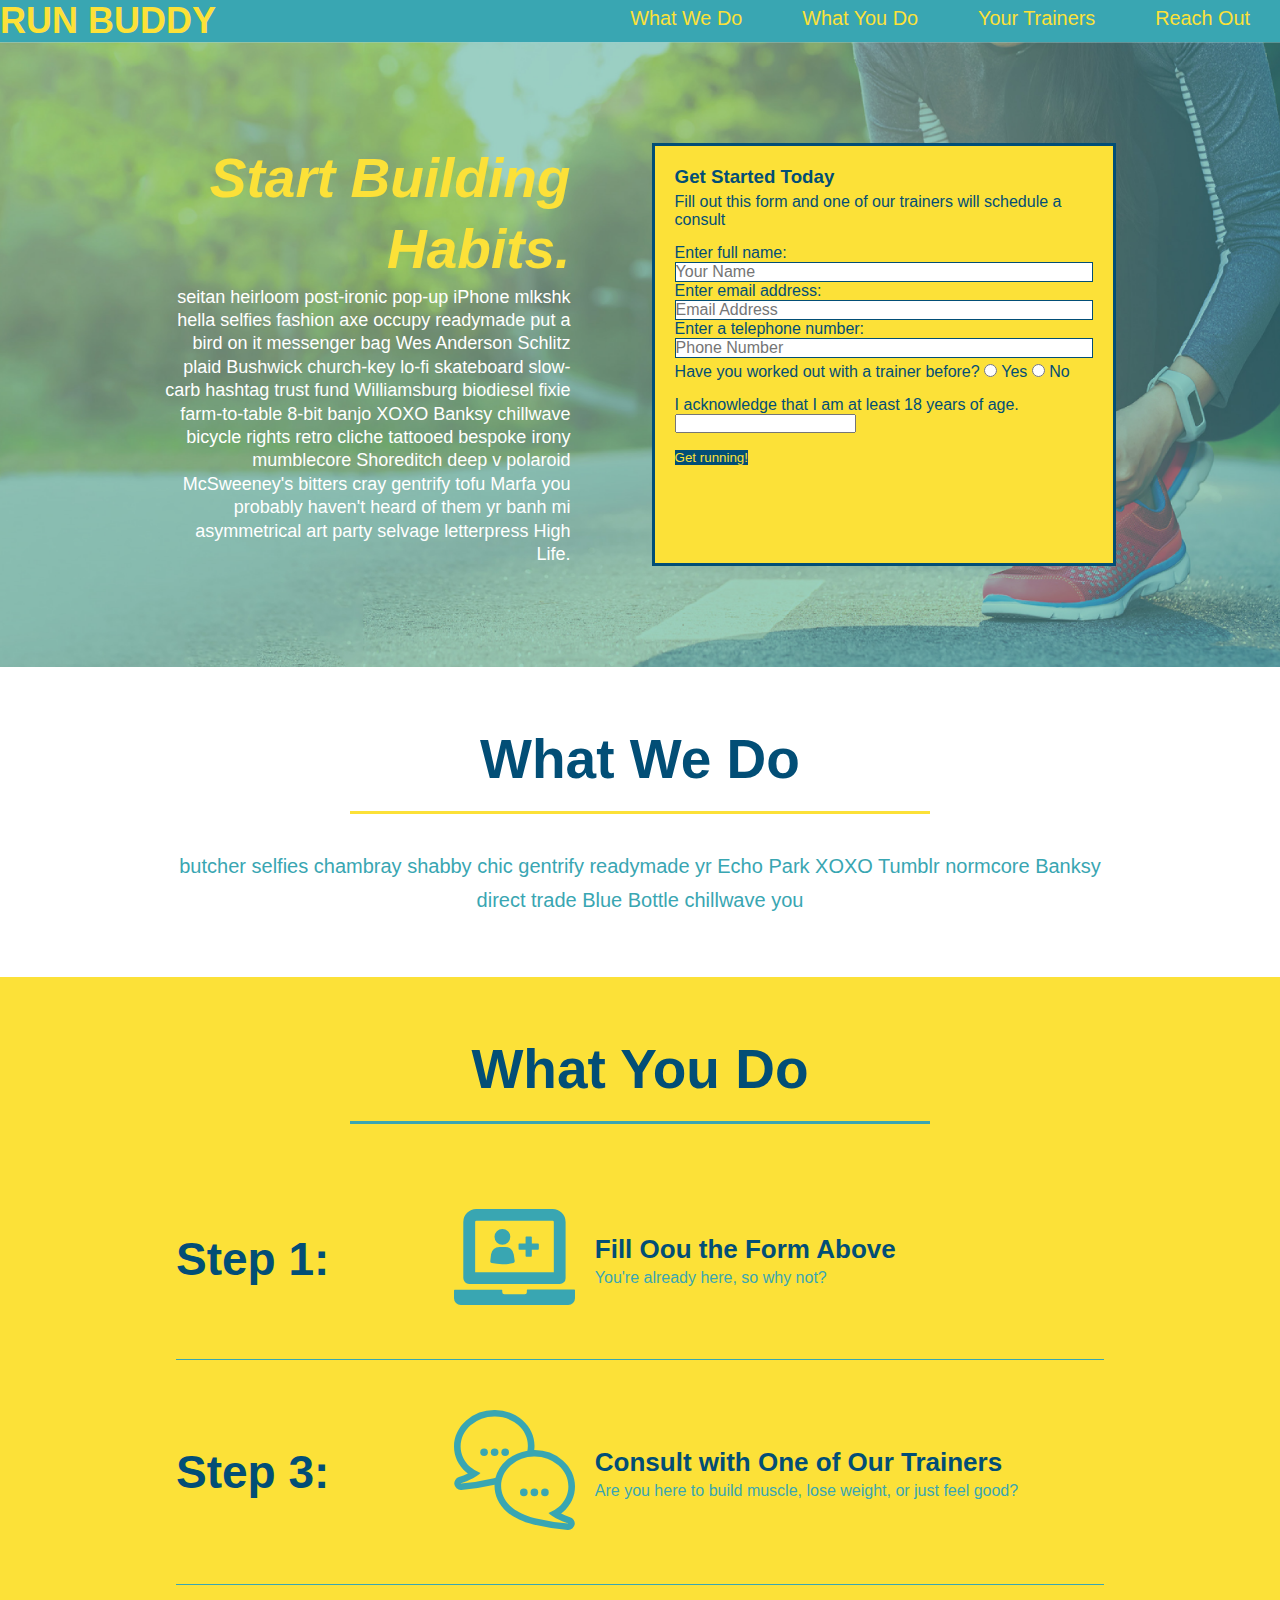
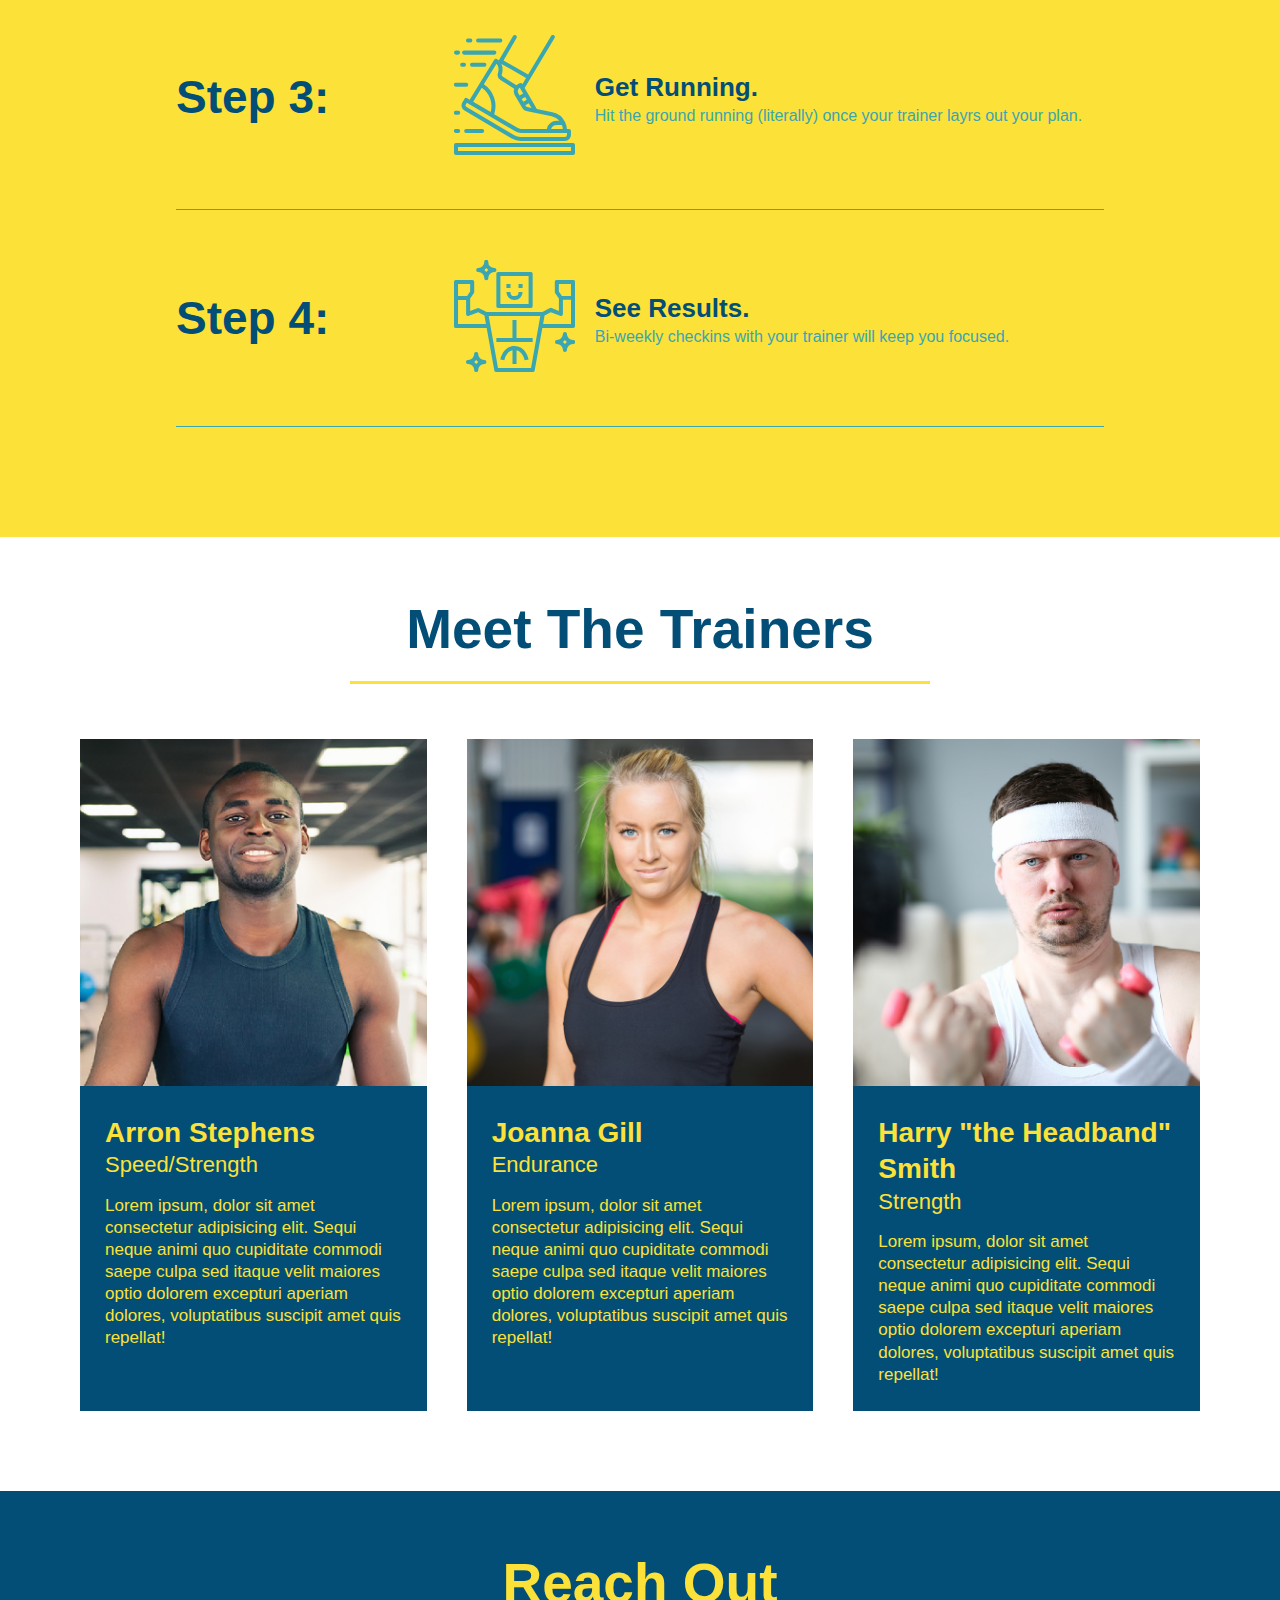
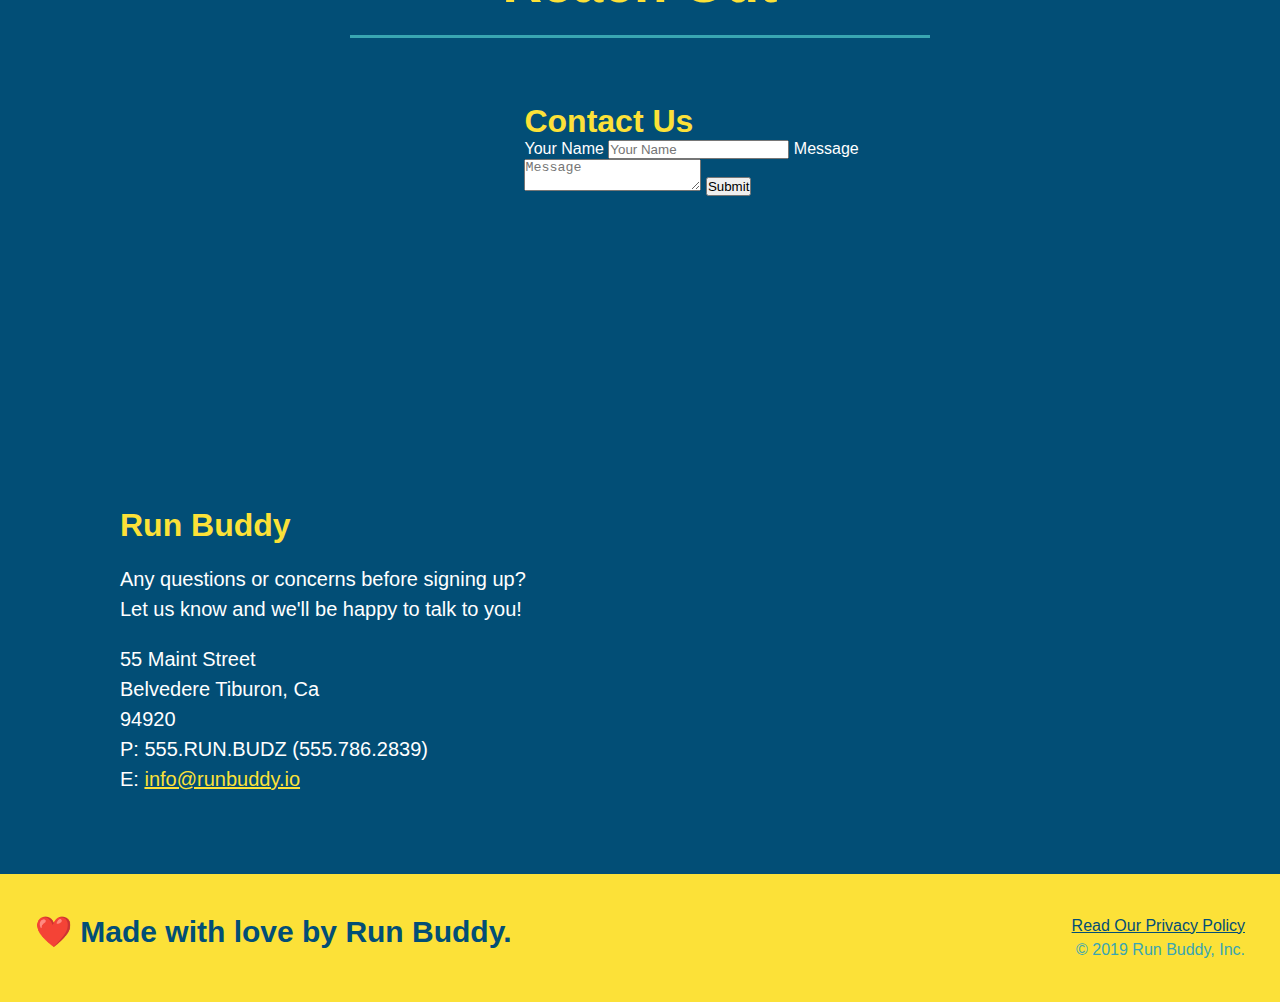
==== commit 422ca012: "add flexbox to the trainers" ====
--- a/index.html
+++ b/index.html
@@ -142,15 +142,17 @@
     </section>
 
     <!--"meet the trainers" section-->
-    <section id="your-trainers" class="trainers">
+    <section id="your-trainers">
         <div class="flex-row">
         <h2 class="section-title primary-border">Meet The Trainers</h2>
         </div>
+
+    <div class="trainers">
         <article class="trainer">
             <img src="./assets/images/trainer-1.jpg" alt="Arron Stephens in his workout clothes, ready to pump iron"/>
-            <div class="trainer-bio text-left">
-                <h3>Arron Stephens</h3>
-                <h4>Speed/Strength</h4>
+            <div class="trainer-bio">
+                <h3 class="trainer-name">Arron Stephens</h3>
+                <h4 class="trainer-role">Speed/Strength</h4>
                 <p>
                     Lorem ipsum, dolor sit amet consectetur adipisicing elit. Sequi neque animi quo cupiditate commodi saepe culpa sed
                     itaque velit maiores optio dolorem excepturi aperiam dolores, voluptatibus suscipit amet quis repellat!
@@ -159,29 +161,29 @@
         </article>
 
         <article class="trainer">
-            <div class="trainer-bio text-right">
-                <h3>Joanna Gill</h3>
-                <h4>Endurance</h4>
+            <img src="./assets/images/trainer-2.jpg" alt="Joanna Gill cooling off after a workout"/>
+            <div class="trainer-bio">
+                <h3 class="trainer-name">Joanna Gill</h3>
+                <h4 class="trainer-role">Endurance</h4>
                 <p>
                     Lorem ipsum, dolor sit amet consectetur adipisicing elit. Sequi neque animi quo cupiditate commodi saepe culpa sed
                     itaque velit maiores optio dolorem excepturi aperiam dolores, voluptatibus suscipit amet quis repellat!  
                 </p>
             </div>
-            <img src="./assets/images/trainer-2.jpg" alt="Joanna Gill cooling off after a workout"/>
         </article>
 
         <article class="trainer">
             <img src="./assets/images/trainer-3.jpg" alt="Harry Smith wearing a headband and lifting comically small pink weights"/>
-            <div class="trainer-bio text-left">
-                <h3>Harry "the Headband" Smith</h3>
-                <h4>Strength</h4>
+            <div class="trainer-bio">
+                <h3 class="trainer-name">Harry "the Headband" Smith</h3>
+                <h4 class="trainer-role">Strength</h4>
                 <p>
                     Lorem ipsum, dolor sit amet consectetur adipisicing elit. Sequi neque animi quo cupiditate commodi saepe culpa sed
                     itaque velit maiores optio dolorem excepturi aperiam dolores, voluptatibus suscipit amet quis repellat!
                 </p>
             </div>
         </article>
-
+    </div>
     </section>
 
     <!--"reach out" section-->
--- a/assets/css/style.css
+++ b/assets/css/style.css
@@ -222,38 +222,41 @@
 }
 
 .trainer {
-    width: 900px;
-    margin: 0 auto 30px auto;
+    margin: 20px;
     background: #024e76;
     color: #fce138;
-    overflow: auto;
+    flex: 1;
+}
+
+.trainers {
+    width: 100%;
+    margin: 0 auto;
+    display: flex;
+    flex-wrap: wrap;
+    justify-content: space-around;
 }
 
 .trainer img {
-    width: 35%;
-    float: left;
+    width: 100%;
 }
 
 .trainer-bio {
-    padding: 35px;
-    float: left;
-    width: 65%;
+    padding: 25px;
+    line-height: 1.3;
 }
 
 .trainer-bio h3 {
-    font-size: 32px;
-    margin-bottom: 8px;
+    font-size: 28px;
 }
 
 .trainer-bio h4 {
     font-weight: lighter;
-    font-size: 26px;
-    margin-bottom: 25px;
+    font-size: 22px;
+    margin-bottom: 15px;
 }
 
 .trainer-bio p {
     font-size: 17px;
-    line-height: 1.3;
 }
 
 .text-left {
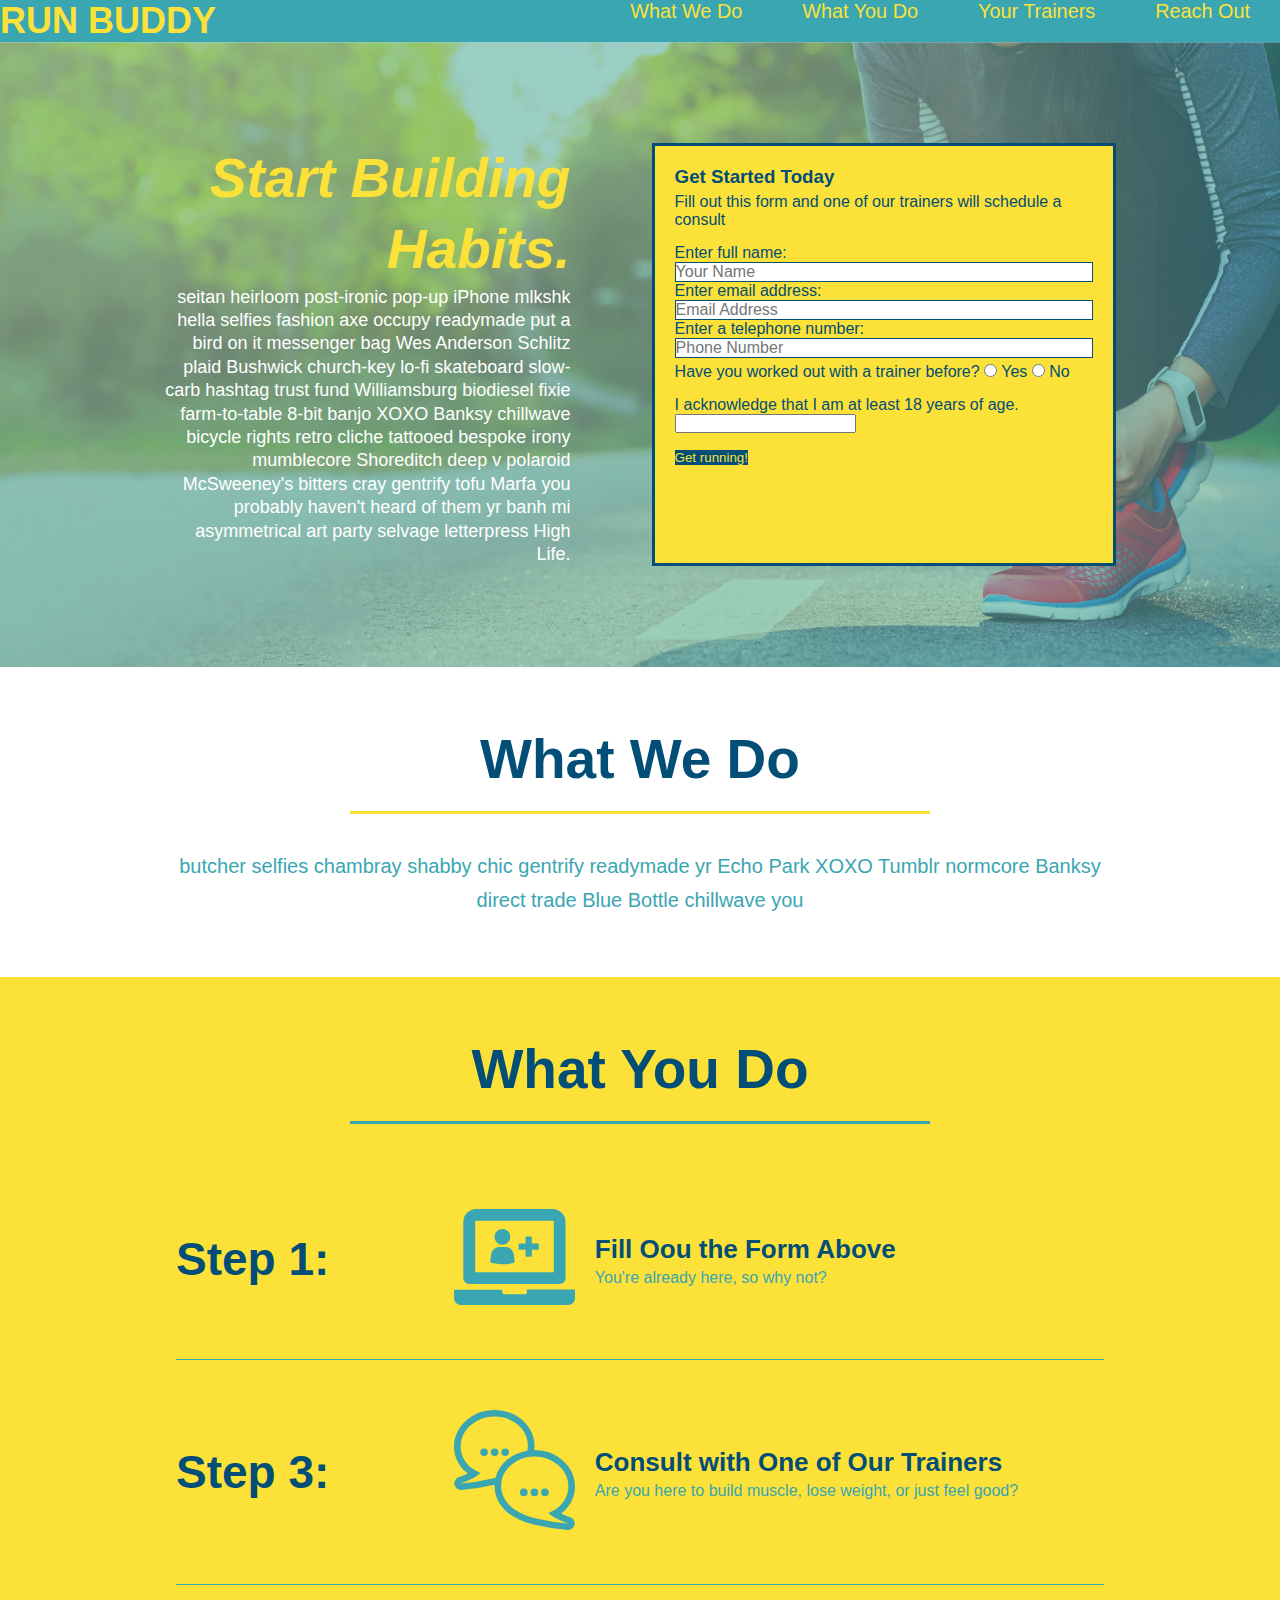
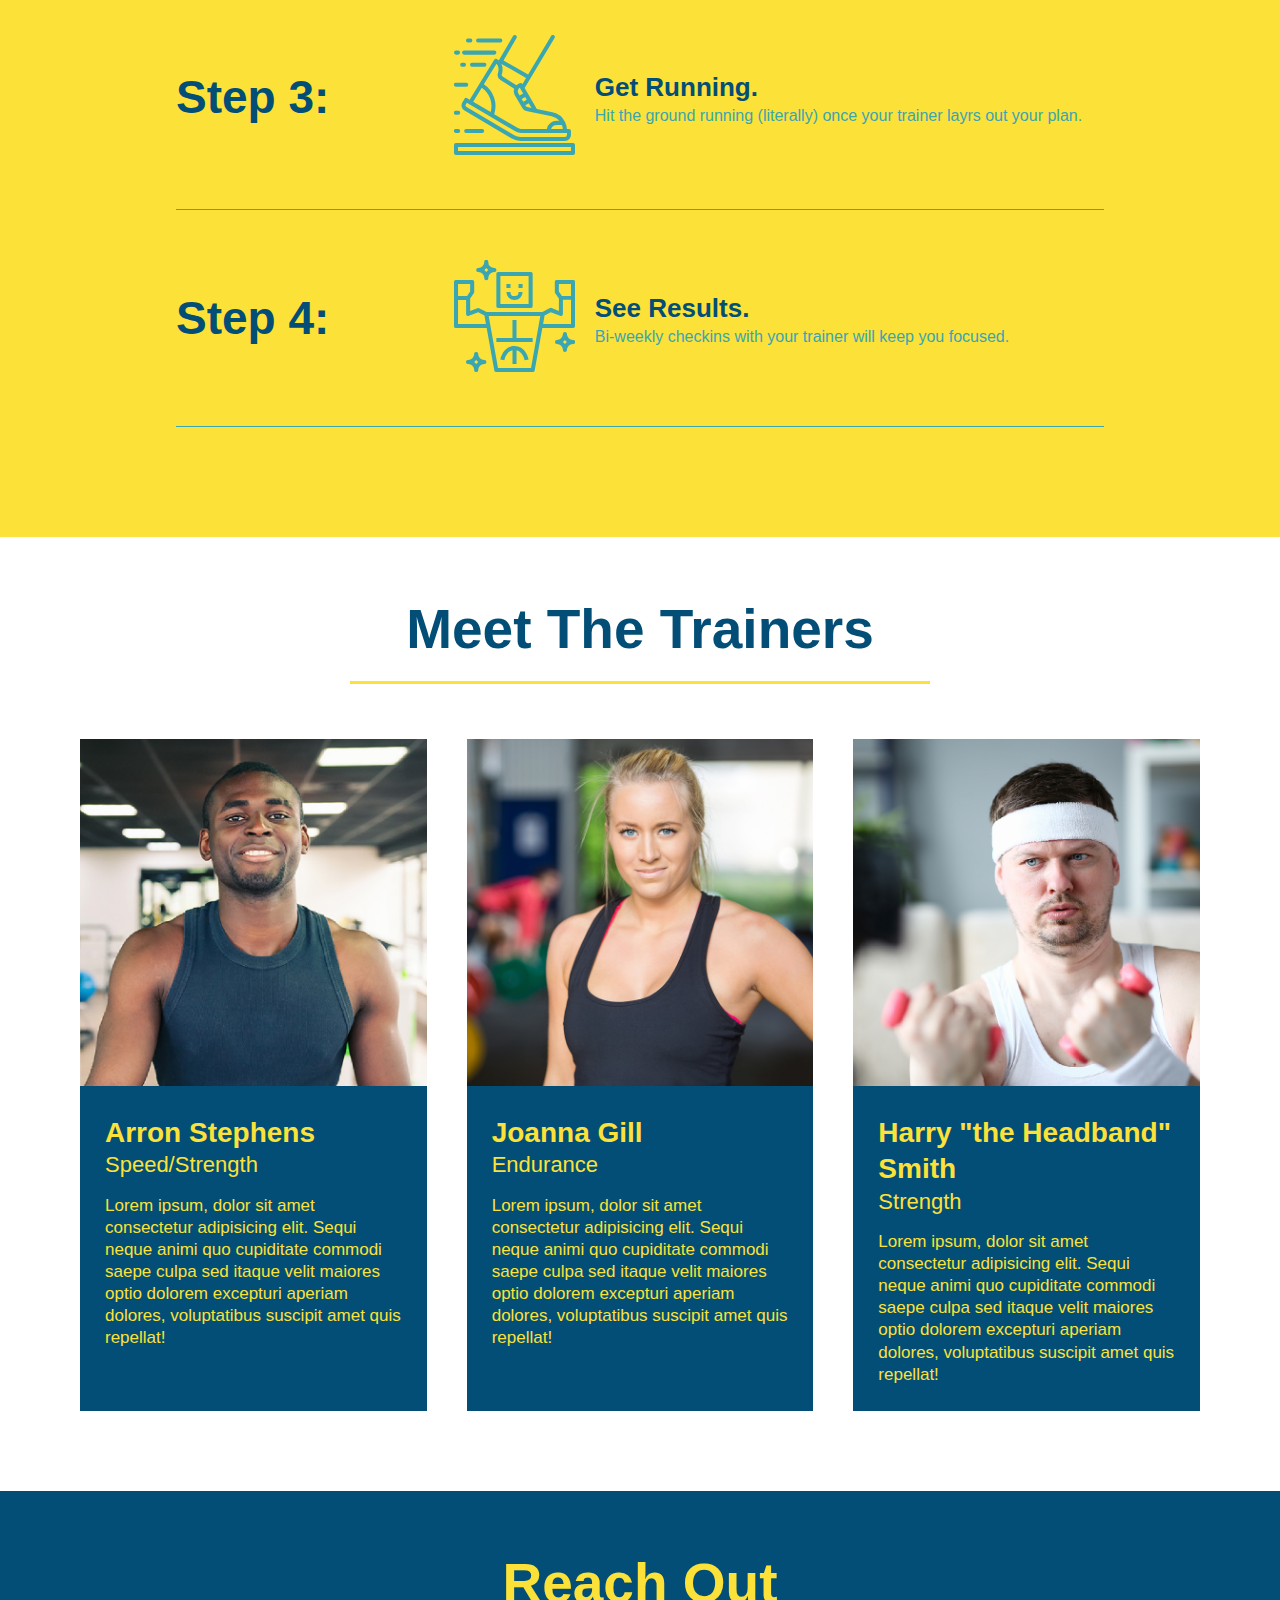
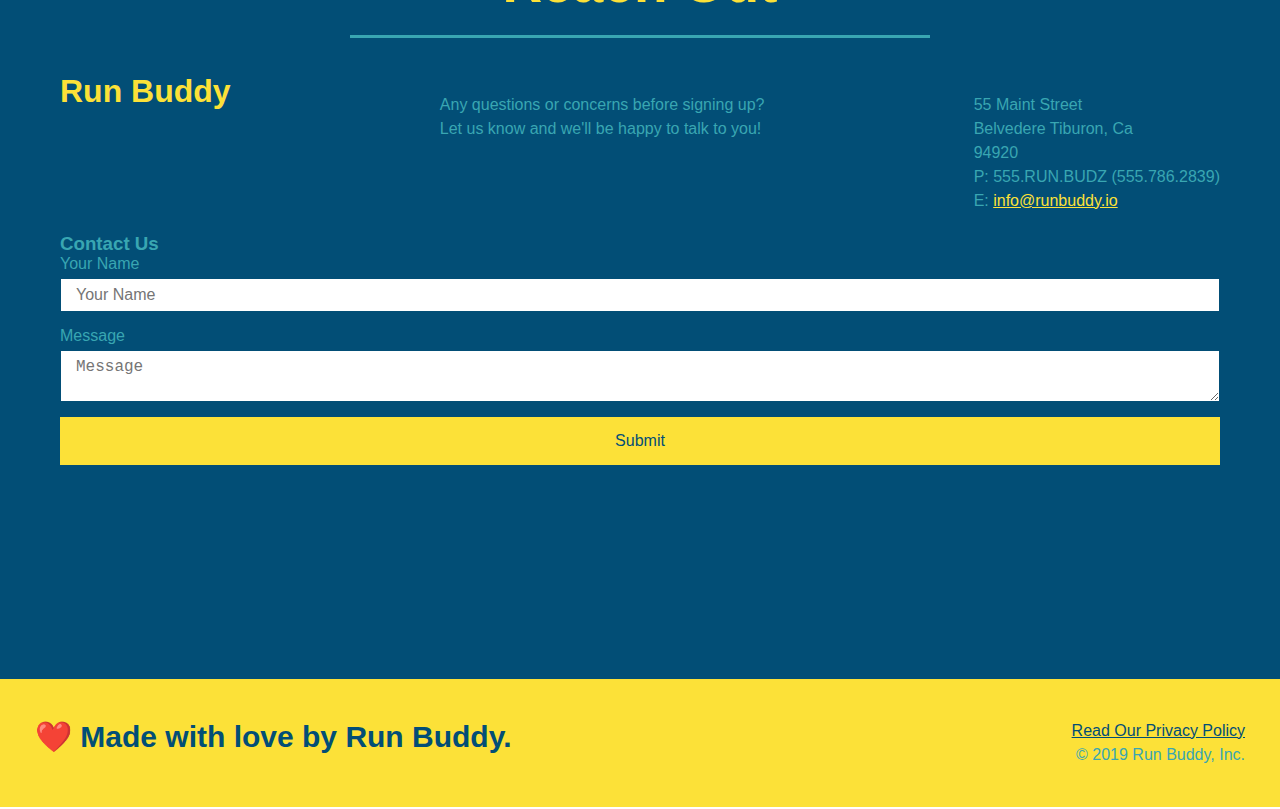
==== commit ec266182: "add contact flexbox" ====
--- a/index.html
+++ b/index.html
@@ -191,41 +191,42 @@
         <div class="flex-row">
         <h2 class="section-title secondary-border">Reach Out</h2>
         </div>
+
         <div class="contact-info">
-            <iframe src="https://www.google.com/maps/embed?pb=!1m18!1m12!1m3!1d3149.456988677363!2d-122.45955008517114!3d37.872994214276275!2m3!1f0!2f0!3f0!3m2!1i1024!2i768!4f13.1!3m3!1m2!1s0x8085847d307539ed%3A0xbd87f07ee8e05850!2s55%20Main%20St%2C%20Belvedere%20Tiburon%2C%20CA%2094920!5e0!3m2!1sen!2sus!4v1651788017044!5m2!1sen!2sus" 
-            style="border:0;" 
-            allowfullscreen="" 
-            loading="lazy">
-            </iframe>
-
-            <div class="contact-form">
-                <h3>Contact Us</h3>
-                <form>
-                    <label for="contact-name">Your Name</label>
-                    <input type="text" id="contact-name" placeholder="Your Name"/>
-
-                    <label for="contact-message">Message</label>
-                    <textarea id="contact-message" placeholder="Message"></textarea>
-
-                    <button type="submit">Submit</button>
-                </form>
-            </div>
-
-            <div>
-                <h3>Run Buddy</h3>
-                <p>
+            <h3>Run Buddy</h3>
+             <p>
                 Any questions or concerns before signing up?
-                <br/>
+            <br/>
                 Let us know and we'll be happy to talk to you!
-                </p>
-                <address>
+             </p>
+                
+             <address>
                 55 Maint Street <br/>
                 Belvedere Tiburon, Ca <br/>
                 94920 <br/>
                 P: 555.RUN.BUDZ (555.786.2839) <br/>
                 E: <a href="mailto:info@runbuddy.io">info@runbuddy.io</a>
-                </address>
-            </div>
+            </address>
+        </div>
+
+        <div class="contact-form">
+            <h3>Contact Us</h3>
+            <form>
+                <label for="contact-name">Your Name</label>
+                <input type="text" id="contact-name" placeholder="Your Name"/>
+
+                <label for="contact-message">Message</label>
+                <textarea id="contact-message" placeholder="Message"></textarea>
+
+                <button type="submit">Submit</button>
+            </form>
+        </div>
+
+        <iframe src="https://www.google.com/maps/embed?pb=!1m18!1m12!1m3!1d3149.456988677363!2d-122.45955008517114!3d37.872994214276275!2m3!1f0!2f0!3f0!3m2!1i1024!2i768!4f13.1!3m3!1m2!1s0x8085847d307539ed%3A0xbd87f07ee8e05850!2s55%20Main%20St%2C%20Belvedere%20Tiburon%2C%20CA%2094920!5e0!3m2!1sen!2sus!4v1651788017044!5m2!1sen!2sus" 
+            style="border:0;" 
+            allowfullscreen="" 
+            loading="lazy">
+            </iframe>
         </div>
     </section>
     <!--footer-->
--- a/assets/css/style.css
+++ b/assets/css/style.css
@@ -29,7 +29,7 @@
     text-decoration: none;
     color: #fce138;
 }
-
+ƒ*
 header nav {
     margin: 7px 0;
 }
@@ -279,17 +279,17 @@
     color: #fce138;
 }
 
+.contact-info {
+    display: flex;
+    justify-content: space-between;
+    flex-wrap: wrap;
+}
+
 .contact-info iframe {
-    width: 400px;
     height: 400px;
 }
 
 .contact-info div {
-    width: 410px;
-    display: inline-block;
-    vertical-align: top;
-    text-align: left;
-    margin: 30px 0 0 60px;
     color: white;
   }
 
@@ -302,10 +302,32 @@
 .contact-info address {
     margin: 20px 0;
     line-height: 1.5;
-    font-size: 20px;
+    font-size: 16px;
     font-style: normal;
   }
   
 .contact-info a {
     color: #fce138;
+  }
+
+
+  .contact-form input, .contact-form textarea {
+      border: 1px solid #024e76;
+      display: block;
+      padding: 7px 15px;
+      font-size: 16px;
+      color: #024e76;
+      width: 100%;
+      margin-bottom: 15px;
+      margin-top: 5px;
+  }
+
+  .contact-form button {
+      width: 100%;
+      border: none;
+      background: #fce138;
+      color: #024e76;
+      text-align: center;
+      padding: 15px 0;
+      font-size: 16px;
   }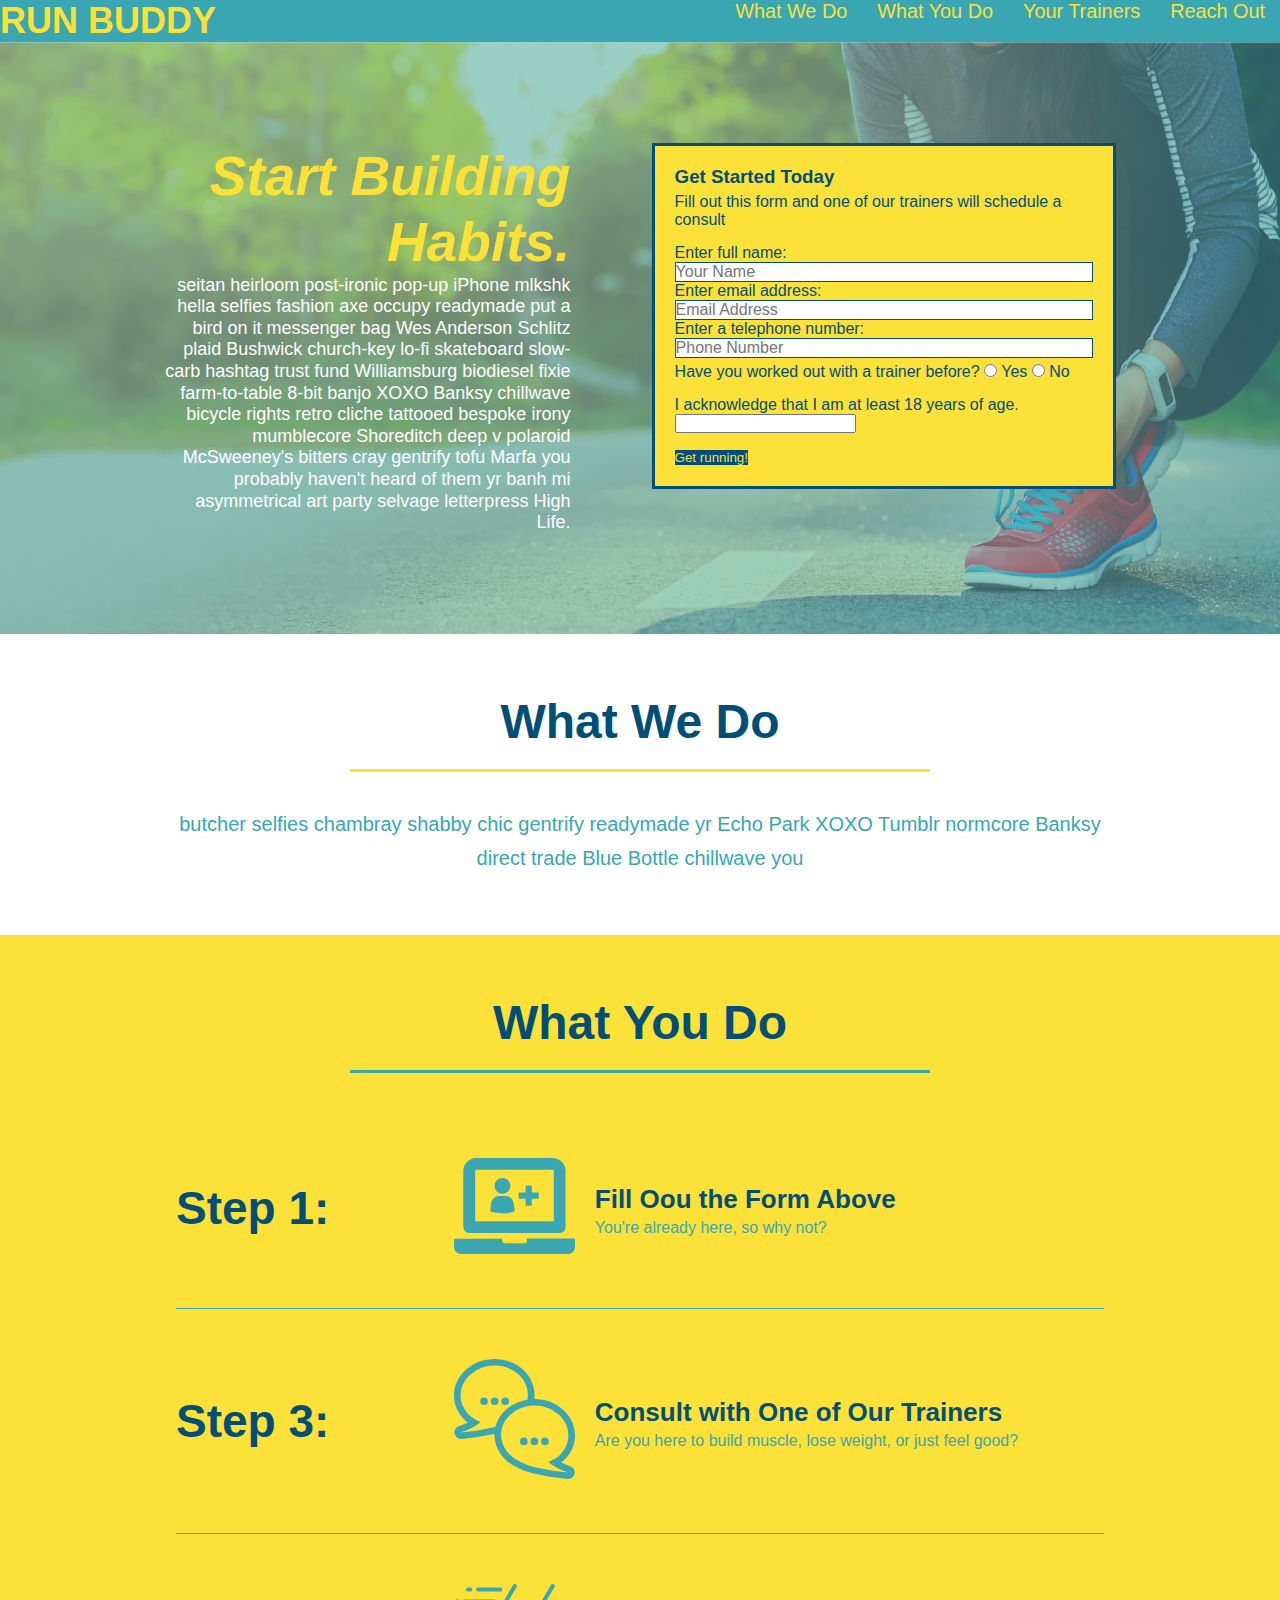
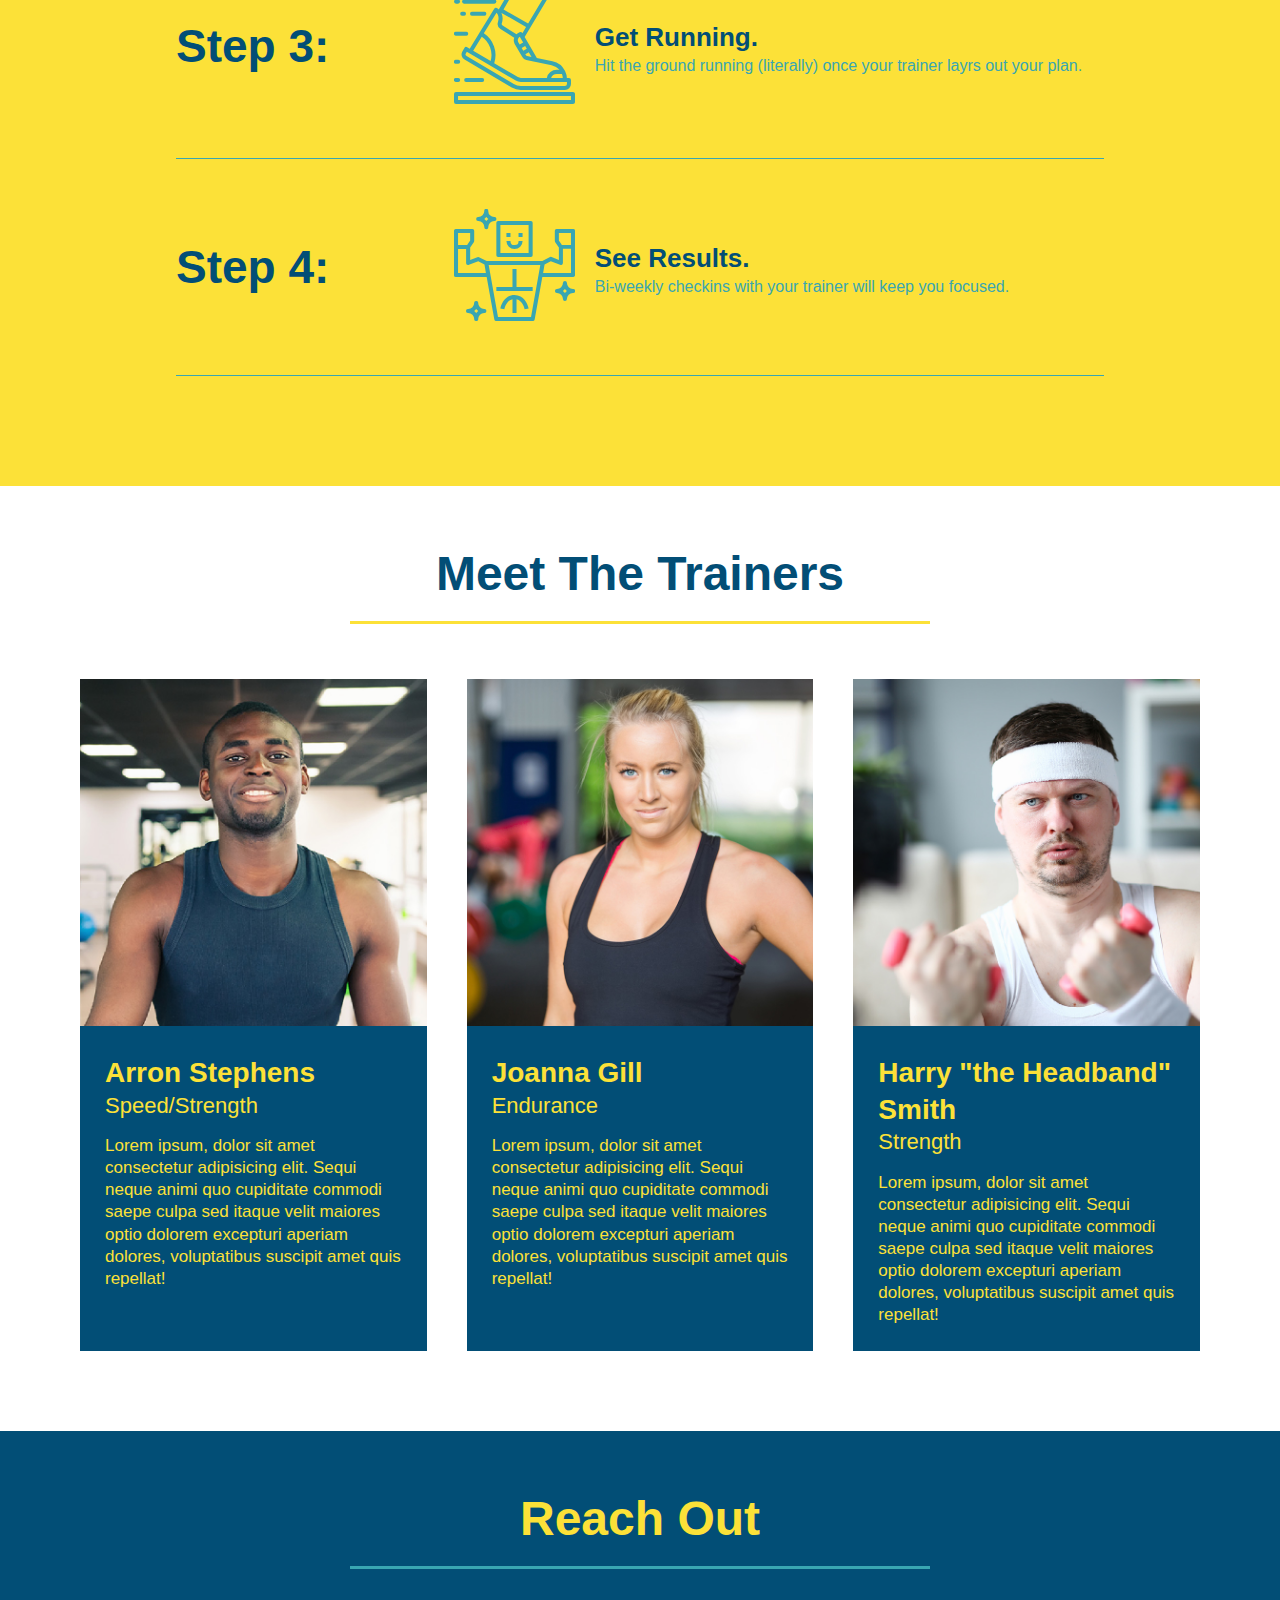
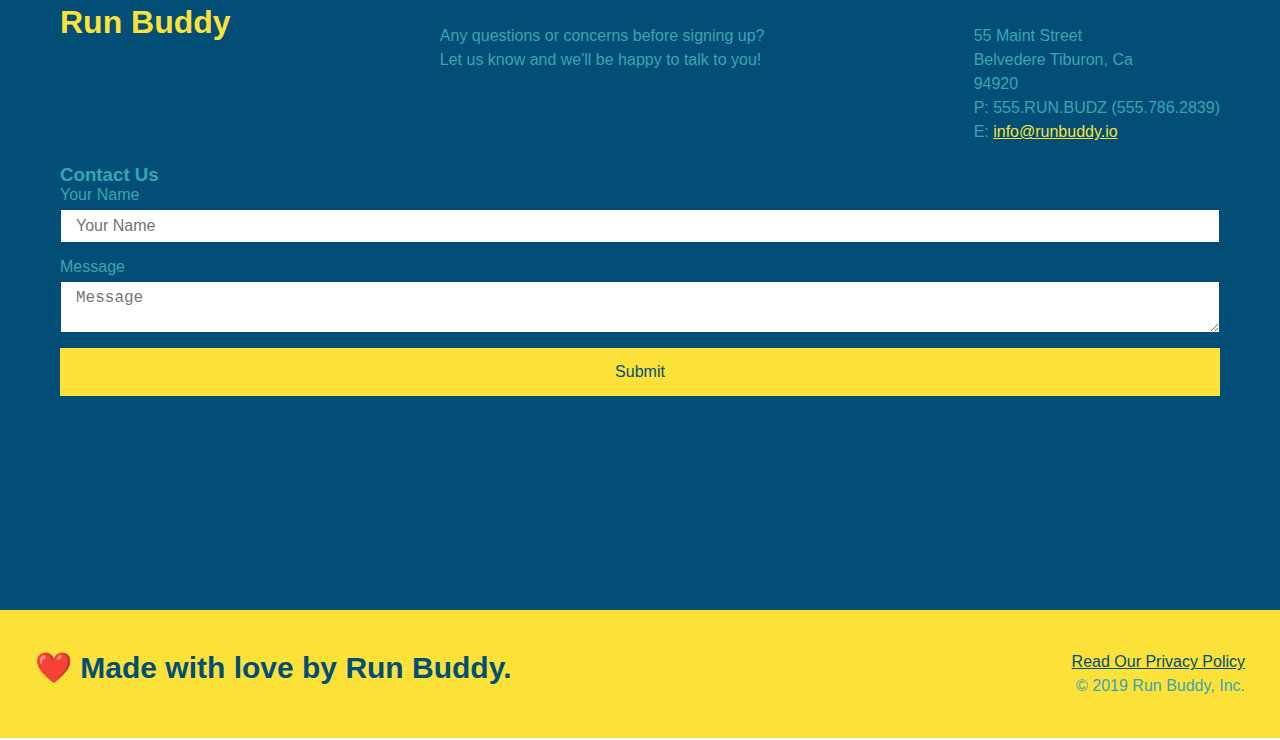
==== commit 78690824: "added media queries" ====
--- a/index.html
+++ b/index.html
@@ -2,7 +2,7 @@
 <html lang="en">
     <head>
         <link rel="stylesheet" href="./assets/css/style.css" />
-        <meta charset="UTF-8" />
+        <meta name="viewport" content="width=device-wdith, initial-scale=1.0" />
         <title>Run Buddy</title>
     </head>
     <body>
--- a/assets/css/style.css
+++ b/assets/css/style.css
@@ -43,7 +43,7 @@
 }
 
 header nav ul li a {
-    margin: 0 30px;
+    padding: 10px 15px;
     font-weight: lighter;
     font-size: 1.55vw;
 }
@@ -84,6 +84,7 @@
     display: flex;
     justify-content: center;
     flex-wrap: wrap;
+    align-items: flex-start;
 }
 
 .hero-form {
@@ -133,7 +134,7 @@
     margin: 3.5%;
     color: #fff;
     font-size: 18px;
-    line-height: 1.3;
+    line-height: 1.2;
 }
 
 .hero-cta h2 {
@@ -204,7 +205,7 @@
 }
 
 .section-title {
-    font-size: 55px;
+    font-size: 48px;
     color: #024e76;
     border-bottom: 3px solid;
     padding-bottom: 20px;
@@ -309,7 +310,6 @@
 .contact-info a {
     color: #fce138;
   }
-
 
   .contact-form input, .contact-form textarea {
       border: 1px solid #024e76;
@@ -330,4 +330,111 @@
       text-align: center;
       padding: 15px 0;
       font-size: 16px;
+  }
+
+  /* MEDIA QUERY FOR SMALLER DESKTOP SCREENS AND SMALLER */
+@media screen and (max-width: 980px) {
+    header {
+        padding-bottom: 0;
+        justify-content: center;
+      }
+    
+      header h1 {
+        width: 100%;
+        text-align: center;
+      }
+    
+      header nav ul {
+        margin-top: 20px;
+        width: 100%;
+        justify-content: center;
+      }
+    
+      header nav ul li a {
+        font-size: 20px;
+      }
+    
+      footer h2, footer div {
+        text-align: center;
+        width: 100%;
+      }
+
+      .hero-cta, .hero-form {
+        width: 100%;
+      }
+      
+      .hero-cta {
+        text-align: center;
+      }
+
+      .section-title {
+        width: 80%;
+      }
+      
+      .trainer {
+        flex: 0 70%;
+      }
+      
+      .contact-info iframe{
+        flex: 1 100%;
+      }
+    }
+  
+  /* MEDIA QUERY FOR TABLETS AND SMALLER */
+  @media screen and (max-width: 768px) {
+    section {
+        padding: 30px 15px;
+      }
+      .step h3 {
+        flex: 1 100%;
+        text-align: center;
+      }
+    
+      .step-info {
+        flex: 2 100%;
+        text-align: center;
+        justify-content: center;
+      }
+    
+      .step-img {
+        flex: 0 32%;
+        margin-right: 0;
+        margin-top: 15px;
+        margin-bottom: 15px;
+      }
+    
+      .step-text {
+        flex: 100%;  
+      }
+    }
+  
+  /* MEDIA QUERY FOR MOBILE PHONES AND SMALLER */
+  @media screen and (max-width: 575px) {
+    .hero-form button {
+        width: 100%;
+    }
+
+    .section-title {
+        width: 95%;
+      }
+    
+      .intro p {
+        width: 100%;
+      }
+    
+      .trainer {
+        flex: 0 100%;
+      }
+    
+      .contact-info {
+        text-align: center;
+      }
+    
+      .contact-info > * {
+        flex: 0 100%;
+      }
+
+      .contact-form {
+        order: 3;
+      }
   }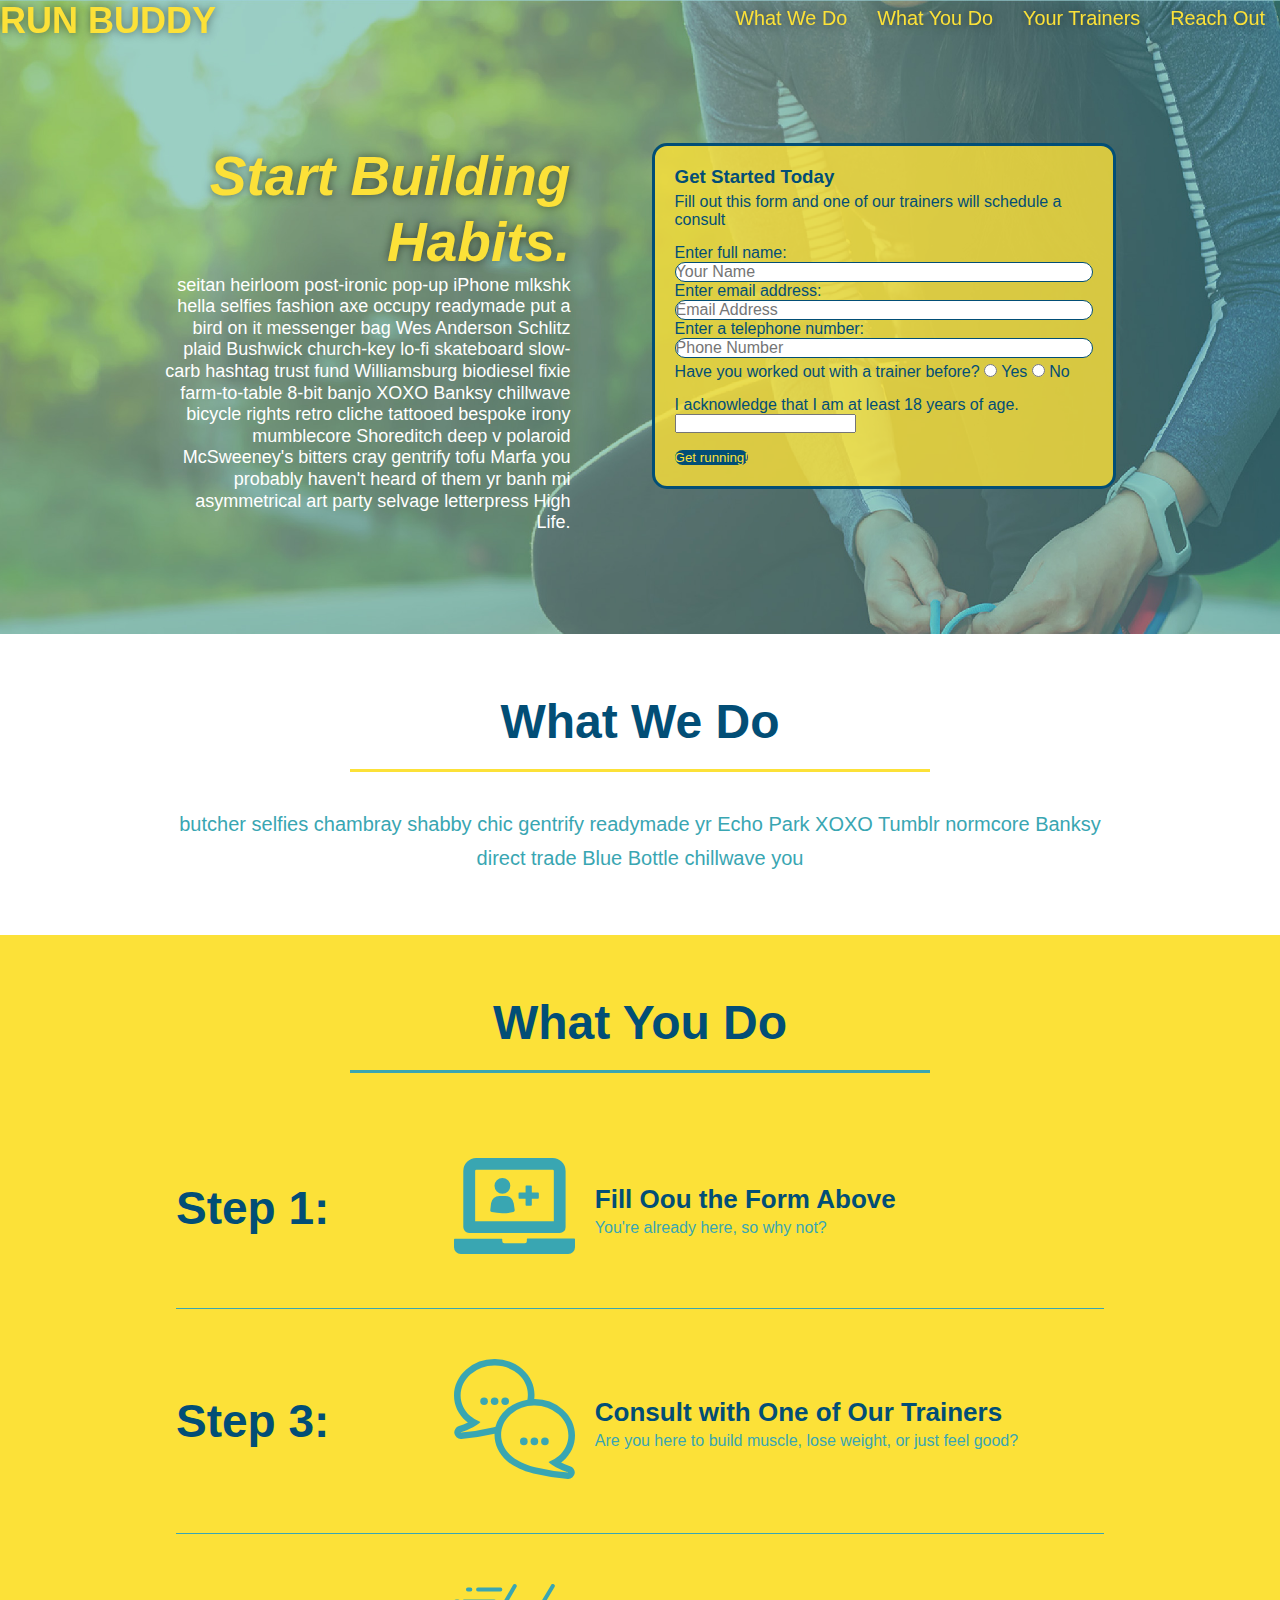
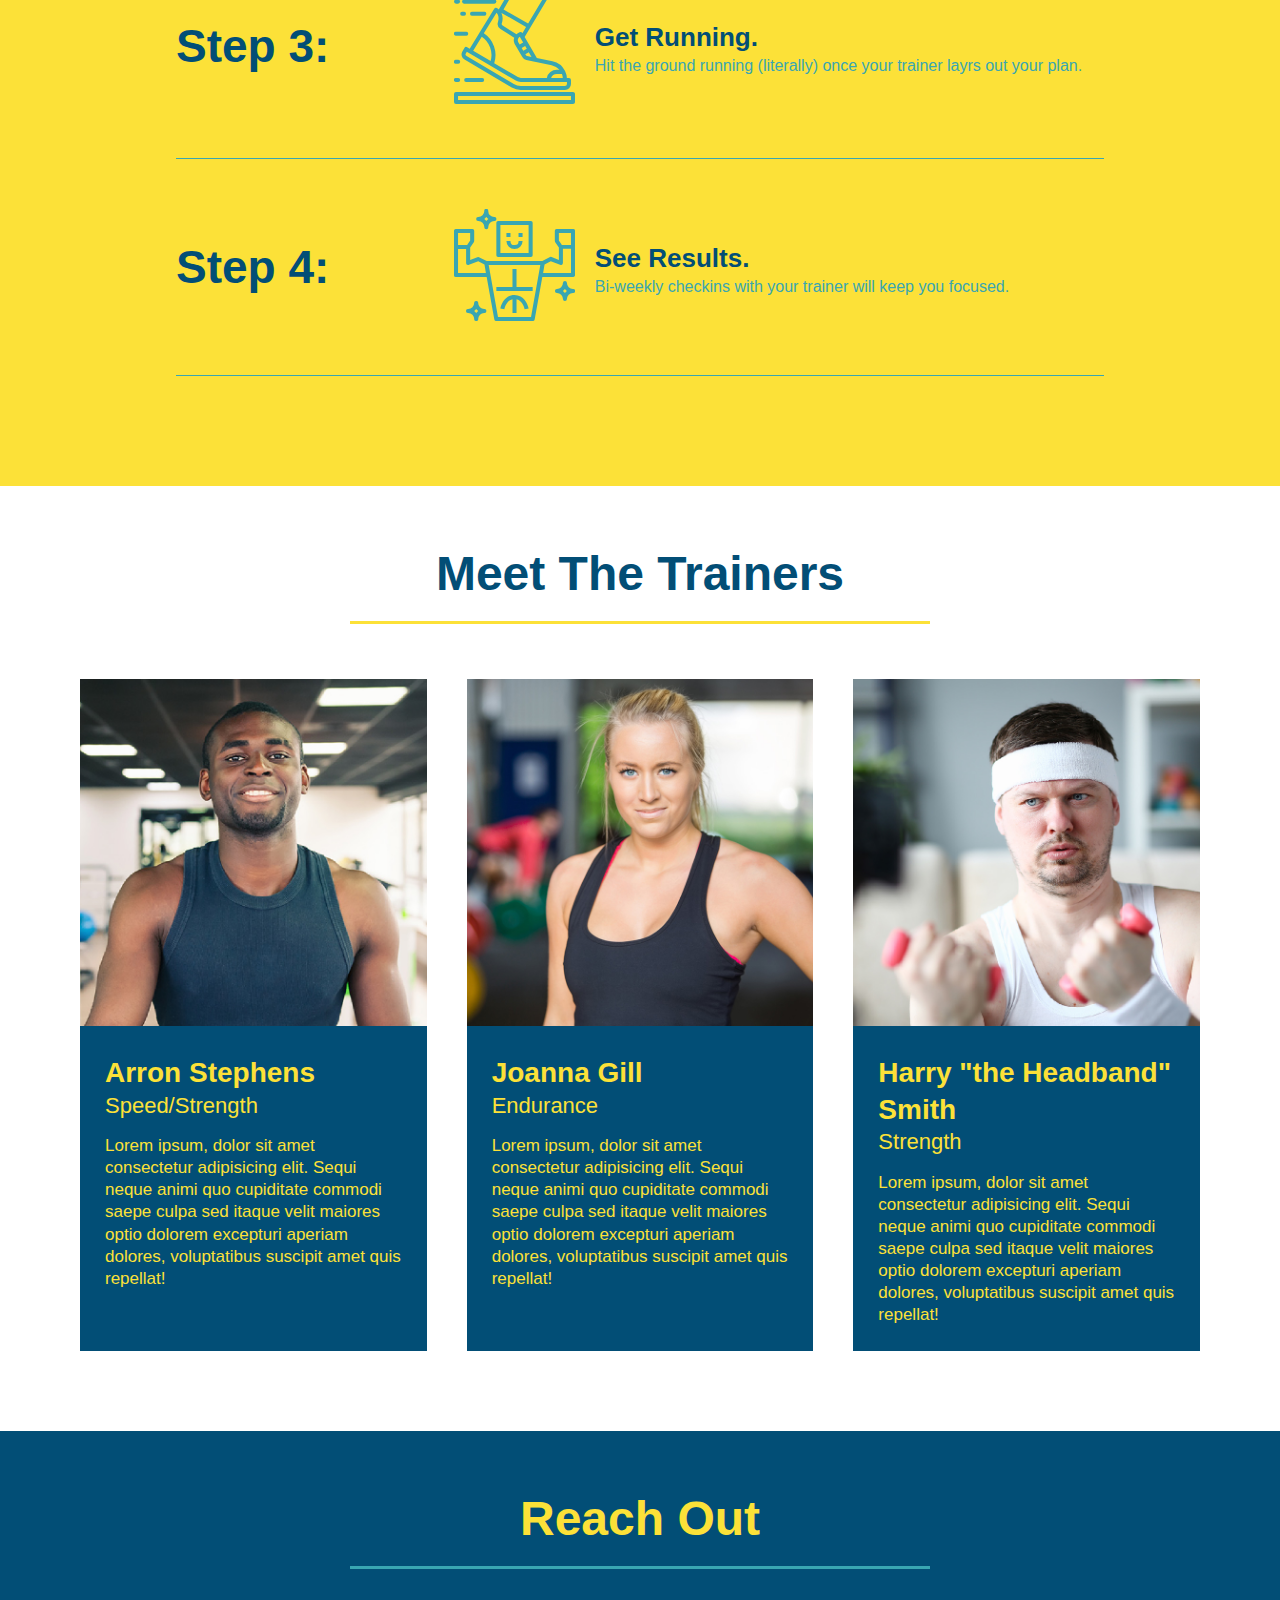
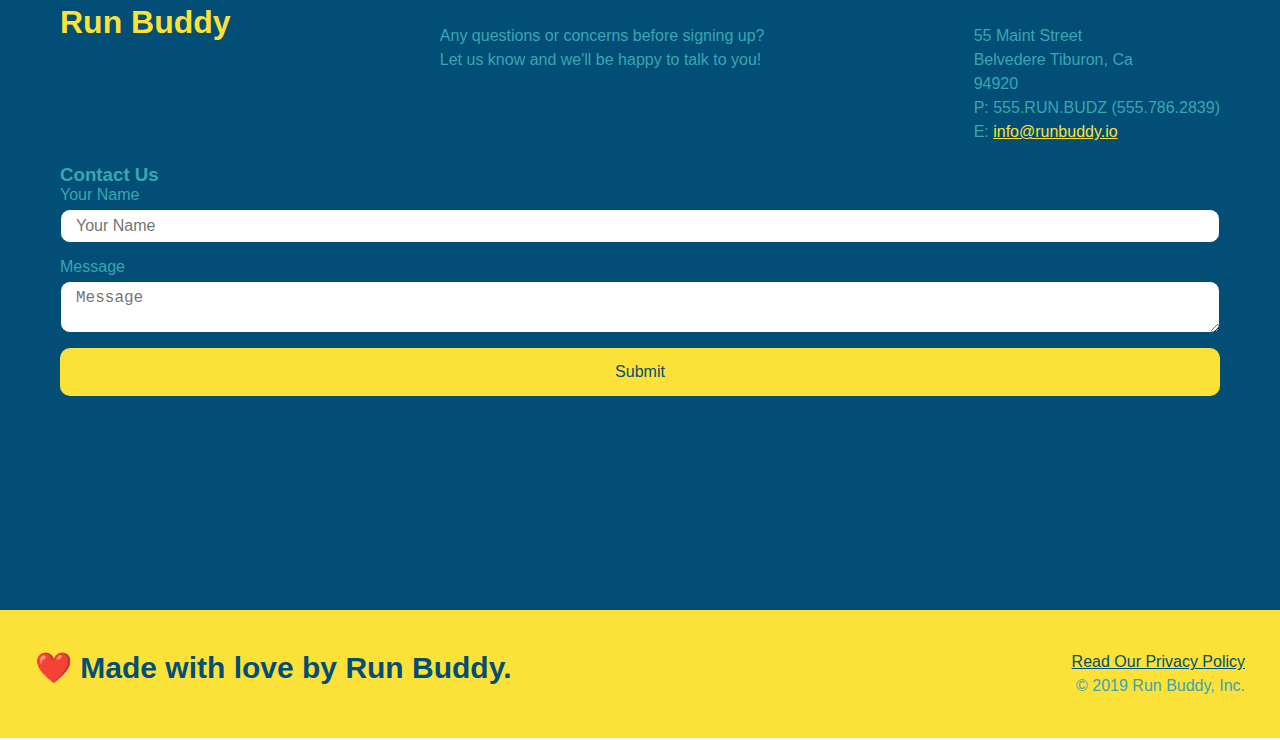
==== commit a5632e4a: "udpates" ====
--- a/index.html
+++ b/index.html
@@ -2,7 +2,7 @@
 <html lang="en">
     <head>
         <link rel="stylesheet" href="./assets/css/style.css" />
-        <meta name="viewport" content="width=device-wdith, initial-scale=1.0" />
+        <meta name="viewport" content="width=device-width, initial-scale=1.0" />
         <title>Run Buddy</title>
     </head>
     <body>
--- a/assets/css/style.css
+++ b/assets/css/style.css
@@ -16,6 +16,13 @@
     display: flex;
     justify-content: space-between;
     flex-wrap: wrap;
+    position: -webkit-sticky;
+    position: sticky;
+    top: 0;
+    background-image: url("../images/hero-bg.jpeg");
+    background-size: cover;
+    background-attachment: fixed;
+    background-position: 80%;
 }
 
 header h1 {
@@ -23,13 +30,14 @@
     font-size: 36px;
     color: #fce138;
     margin: 0;
+    text-shadow: 0 0 10px rgba(0, 0, 0, 0.5);
 }
 
 header a {
     text-decoration: none;
     color: #fce138;
 }
-ƒ*
+
 header nav {
     margin: 7px 0;
 }
@@ -46,6 +54,7 @@
     padding: 10px 15px;
     font-weight: lighter;
     font-size: 1.55vw;
+    text-shadow: 0 0 10px rgba(0, 0, 0, 0.5);
 }
 
 footer {
@@ -80,20 +89,22 @@
 .hero {
     background-image: url("../images/hero-bg.jpeg");
     background-size: cover;
-    background-position: center;
     display: flex;
     justify-content: center;
     flex-wrap: wrap;
     align-items: flex-start;
+    background-attachment: fixed;
+    background-position: 80%;
 }
 
 .hero-form {
     border: 3px solid #024e76;
-    background-color: #fce138;
+    background-color: rgba(252, 225, 56, 0.8);
     padding: 20px;
     color: #024e76;
     width: 40%;
     margin: 3.5%;
+    border-radius: 15px;
 }
 
 .hero-form {
@@ -115,6 +126,7 @@
     color: #024e76;
     width: 100%;
     margin-bottom: 15 px;
+    border-radius: 10px;
 }
 
 .hero-form label {
@@ -127,6 +139,7 @@
     border: none;
     padding: 10px 20 px;
     font-size: 16 px;
+    border-radius: 10px;
 }
 .hero-cta {
     width: 35%;
@@ -141,6 +154,7 @@
     font-style: italic;
     font-size: 55px;
     color: #fce138;
+    text-shadow: 0 0 10px rgba(0, 0, 0, 0.5);
 }
 
 .intro p {
@@ -320,6 +334,7 @@
       width: 100%;
       margin-bottom: 15px;
       margin-top: 5px;
+      border-radius: 10px;
   }
 
   .contact-form button {
@@ -330,6 +345,7 @@
       text-align: center;
       padding: 15px 0;
       font-size: 16px;
+      border-radius: 10px;
   }
 
   /* MEDIA QUERY FOR SMALLER DESKTOP SCREENS AND SMALLER */
@@ -378,13 +394,14 @@
       .contact-info iframe{
         flex: 1 100%;
       }
-    }
+  }
   
   /* MEDIA QUERY FOR TABLETS AND SMALLER */
   @media screen and (max-width: 768px) {
     section {
         padding: 30px 15px;
       }
+
       .step h3 {
         flex: 1 100%;
         text-align: center;
@@ -406,15 +423,15 @@
       .step-text {
         flex: 100%;  
       }
-    }
+  }
   
   /* MEDIA QUERY FOR MOBILE PHONES AND SMALLER */
   @media screen and (max-width: 575px) {
     .hero-form button {
         width: 100%;
-    }
-
-    .section-title {
+      }
+    
+      .section-title {
         width: 95%;
       }
     
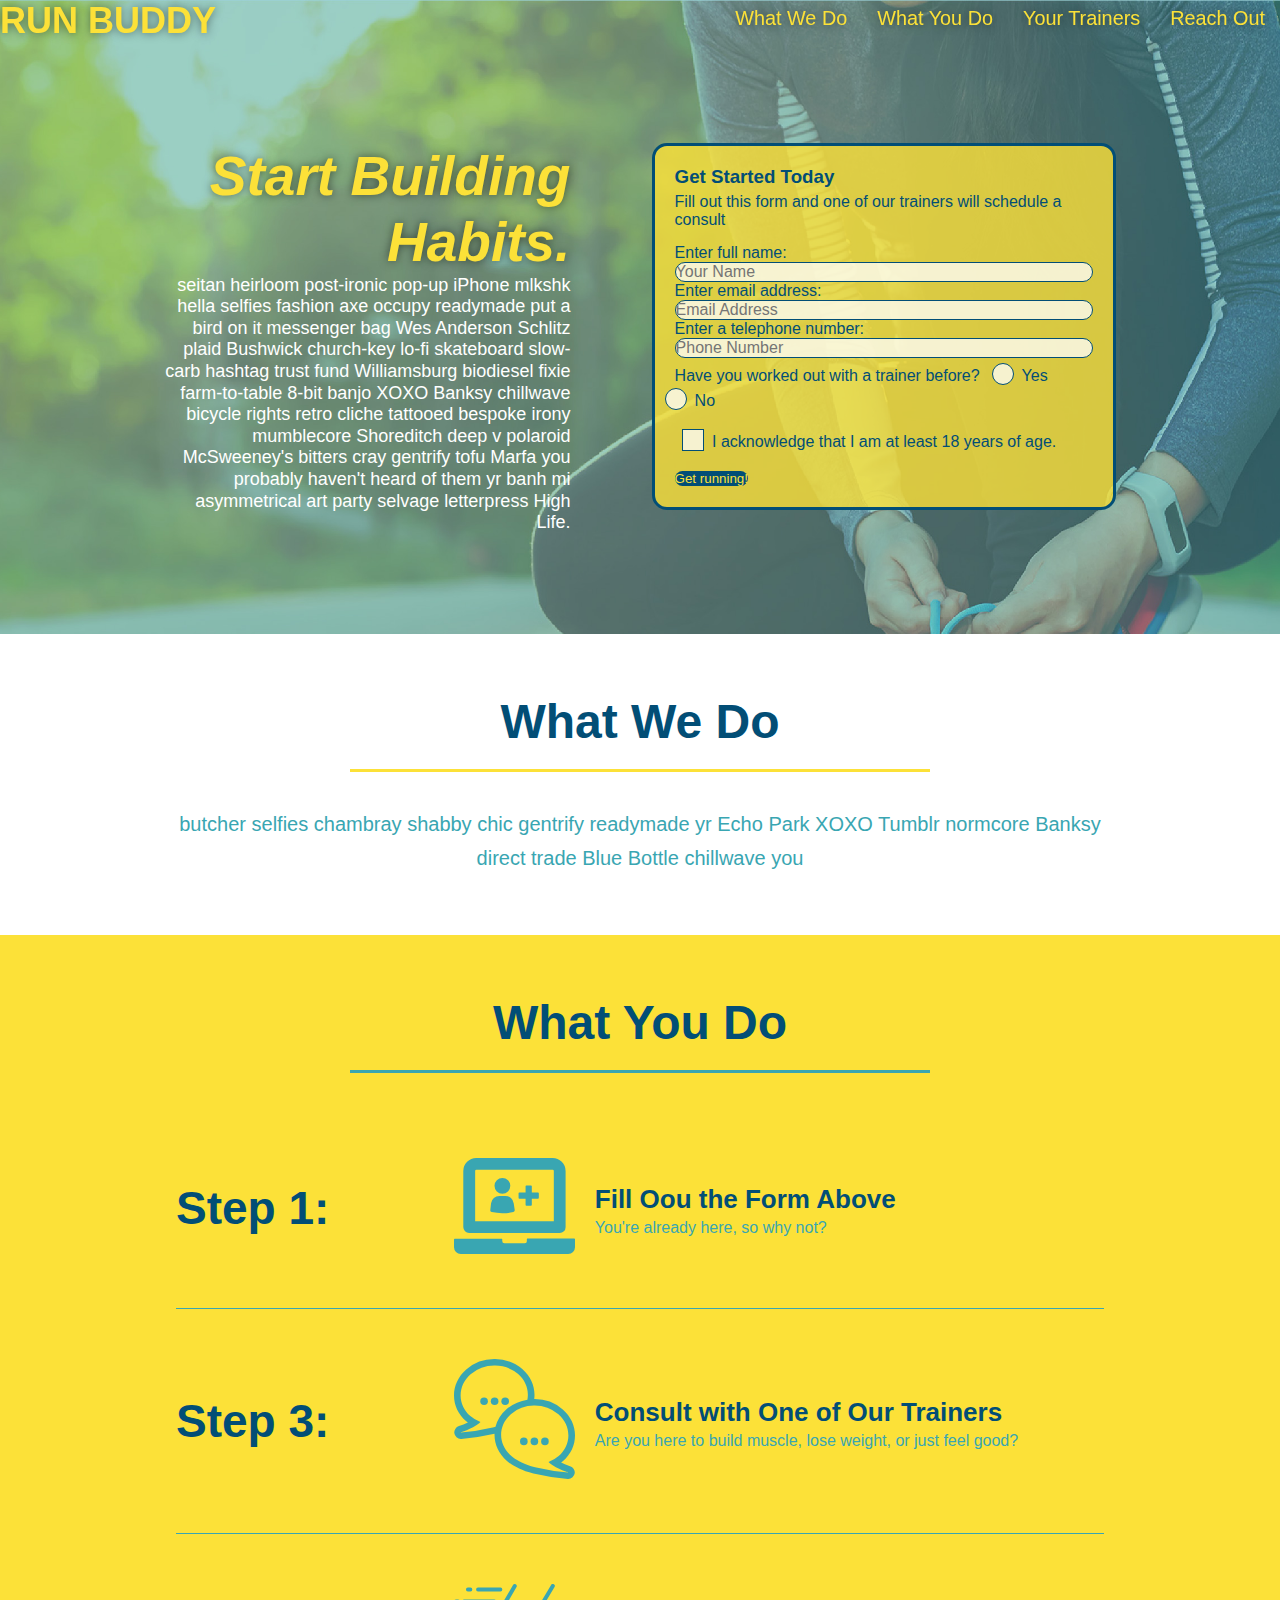
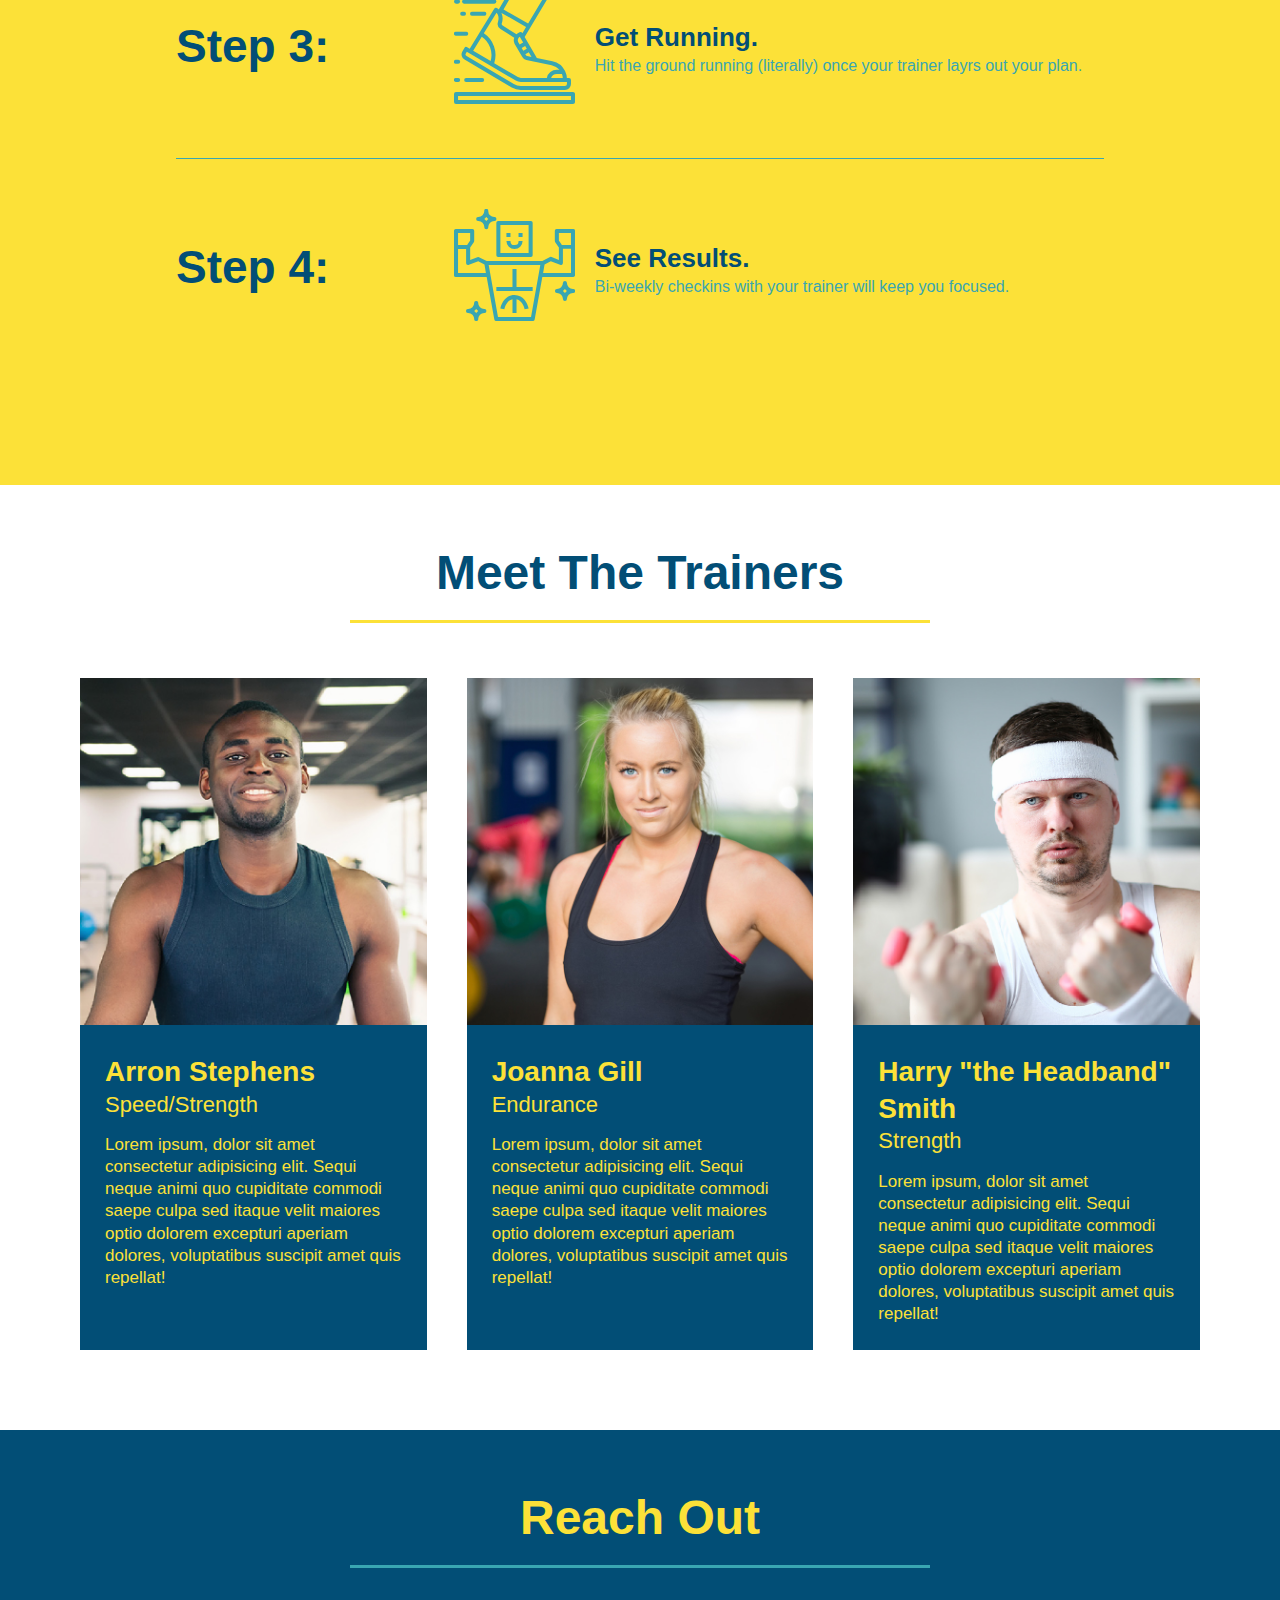
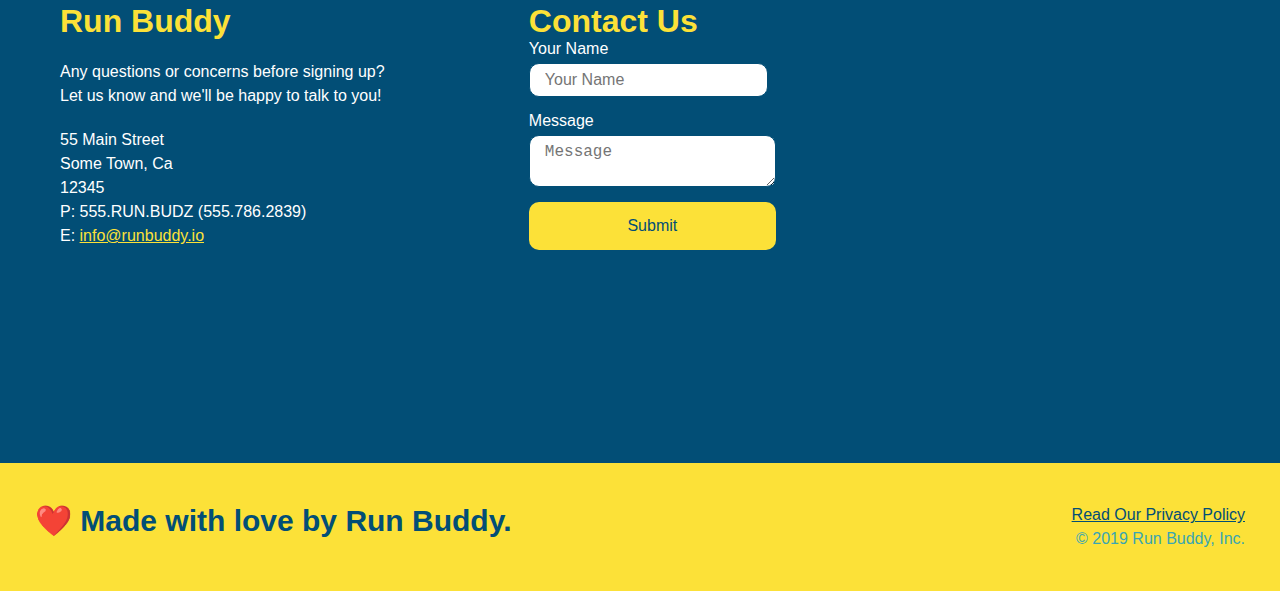
==== commit d0443df2: "final css touches" ====
--- a/index.html
+++ b/index.html
@@ -52,18 +52,22 @@
                 <label for="phone">Enter a telephone number:</label>
                 <input type="tel" placeholder="Phone Number" name="phone" id="phone" class="form-input"/>
                 <p>
-                Have you worked out with a trainer before?
-                <input type="radio" name="trainer-confirm" id="trainer-yes"/>
-                <label for="trainer-yes">Yes</label>
-                <input type="radio" name="trainer-confirm" id="trainer-no"/>
-                <label for="trainer-no">No</label>
-            </p>
-            <p>
-                <label for="checkbox">
-                    I acknowledge that I am at least 18 years of age.
-                </label>
-                <input tyoe="checkbox" name="age confirm" id="checkbox"/>
-            </p>
+                    Have you worked out with a trainer before?
+                    <span class="radio-wrapper">
+                      <input type="radio" name="trainer-confirm" id="trainer-yes" />
+                      <label for="trainer-yes">Yes</label>
+                    </span>
+                    <span class="radio-wrapper">
+                      <input type="radio" name="trainer-confirm" id="trainer-no" />
+                      <label for="trainer-no">No</label>
+                    </span>
+                  </p>
+                  <p>
+                    <span class="checkbox-wrapper">
+                      <input type="checkbox" name="age-confirm" id="checkbox" />
+                      <label for="checkbox">I acknowledge that I am at least 18 years of age.</label>
+                    </span>
+                  </p>
             <button type="submit">
                 Get running!
             </button>
@@ -193,41 +197,42 @@
         </div>
 
         <div class="contact-info">
-            <h3>Run Buddy</h3>
-             <p>
-                Any questions or concerns before signing up?
-            <br/>
+            <div>
+              <h3>Run Buddy</h3>
+              <p>
+                Any questions or concerns before signing up? 
+                <br/>
                 Let us know and we'll be happy to talk to you!
-             </p>
-                
-             <address>
-                55 Maint Street <br/>
-                Belvedere Tiburon, Ca <br/>
-                94920 <br/>
-                P: 555.RUN.BUDZ (555.786.2839) <br/>
+              </p>
+    
+              <address>
+                55 Main Street <br/>
+                Some Town, Ca <br/>
+                12345<br/>
+                P: 555.RUN.BUDZ (555.786.2839)<br/>
                 E: <a href="mailto:info@runbuddy.io">info@runbuddy.io</a>
-            </address>
-        </div>
-
-        <div class="contact-form">
-            <h3>Contact Us</h3>
-            <form>
+              </address>
+              
+            </div>
+    
+            <div class="contact-form">
+              <h3>Contact Us</h3>
+              <form>
                 <label for="contact-name">Your Name</label>
-                <input type="text" id="contact-name" placeholder="Your Name"/>
-
+                <input type="text" id="contact-name" placeholder="Your Name" />
+            
                 <label for="contact-message">Message</label>
                 <textarea id="contact-message" placeholder="Message"></textarea>
-
+            
                 <button type="submit">Submit</button>
-            </form>
-        </div>
-
-        <iframe src="https://www.google.com/maps/embed?pb=!1m18!1m12!1m3!1d3149.456988677363!2d-122.45955008517114!3d37.872994214276275!2m3!1f0!2f0!3f0!3m2!1i1024!2i768!4f13.1!3m3!1m2!1s0x8085847d307539ed%3A0xbd87f07ee8e05850!2s55%20Main%20St%2C%20Belvedere%20Tiburon%2C%20CA%2094920!5e0!3m2!1sen!2sus!4v1651788017044!5m2!1sen!2sus" 
-            style="border:0;" 
-            allowfullscreen="" 
-            loading="lazy">
+              </form>
+            </div>
+            
+            <iframe
+              src="https://www.google.com/maps/embed?pb=!1m14!1m12!1m3!1d12182.30520634488!2d-74.0652613!3d40.2407219!2m3!1f0!2f0!3f0!3m2!1i1024!2i768!4f13.1!5e0!3m2!1sen!2sus!4v1561060983193!5m2!1sen!2sus"
+              frameborder="0" style="border:0" allowfullscreen>
             </iframe>
-        </div>
+          </div>
     </section>
     <!--footer-->
     <footer>
--- a/assets/css/style.css
+++ b/assets/css/style.css
@@ -1,3 +1,9 @@
+:root {
+    --primary-color: #fce138;
+    --secondary-color: #024e76;
+    --tertiary-color: #39a6b2;
+  }
+
 * {
     margin: 0;
     padding: 0;
@@ -6,13 +12,13 @@
 
 body {
     /* I'm a CSS comment! */
-    color: #39a6b2;
+    color: var(--tertiary-color);
     font-family: Helvetica, Arial, sans-serif;
 }
 
 header {
     padding: 20px 35 px;
-    background-color: #39a6b2;
+    background-color: var(--tertiary-color);
     display: flex;
     justify-content: space-between;
     flex-wrap: wrap;
@@ -23,19 +29,20 @@
     background-size: cover;
     background-attachment: fixed;
     background-position: 80%;
+    z-index: 9999;
 }
 
 header h1 {
     font-weight: bold;
     font-size: 36px;
-    color: #fce138;
+    color: var(--primary-color);
     margin: 0;
     text-shadow: 0 0 10px rgba(0, 0, 0, 0.5);
 }
 
 header a {
     text-decoration: none;
-    color: #fce138;
+    color: var(--primary-color);
 }
 
 header nav {
@@ -57,8 +64,15 @@
     text-shadow: 0 0 10px rgba(0, 0, 0, 0.5);
 }
 
+header nav ul li a:hover {
+    background: var(--primary-color);
+    color: var(--secondary-color);
+    border-radius: 15px;
+    text-shadow: none;
+  }
+
 footer {
-    background: #fce138;
+    background: var(--primary-color);
     width: 100%;
     padding: 40px 35px;
     display: flex;
@@ -67,7 +81,7 @@
 }
 
 footer h2 {
-    color: #024e76;
+    color: var(--secondary-color);
     font-size: 30px;
     margin: 0;
 }
@@ -78,7 +92,7 @@
 }
 
 footer a {
-    color: #024e76;
+    color: var(--secondary-color);
 }
 
 section {
@@ -98,10 +112,10 @@
 }
 
 .hero-form {
-    border: 3px solid #024e76;
+    border: 3px solid var(--secondary-color);
     background-color: rgba(252, 225, 56, 0.8);
     padding: 20px;
-    color: #024e76;
+    color: var(--secondary-color);
     width: 40%;
     margin: 3.5%;
     border-radius: 15px;
@@ -111,7 +125,7 @@
     ...
     border-style: solid;
     border-width: 3px;
-    border-color: #024e76;
+    border-color: var(--secondary-color);
 }
 
 .hero-form p {
@@ -119,28 +133,38 @@
 }
 
 .form-input {
-    border: 1px solid #024e76;
+    border: 1px solid var(--secondary-color);
     display: block;
     padding: 7px 15 px;
     font-size: 16px;
-    color: #024e76;
+    background-color: rgba(255, 255, 255, 0.75);
     width: 100%;
     margin-bottom: 15 px;
     border-radius: 10px;
 }
 
+.form-input:focus {
+    background-color: rgba(255,255,255, 1);
+    outline: none;
+  }
+
 .hero-form label {
     margin: 0 5 px;
 }
 
 .hero-form button {
-    color: #fce138;
-    background-color: #024e76;
+    color: var(--primary-color);
+    background-color: var(--secondary-color);
     border: none;
     padding: 10px 20 px;
     font-size: 16 px;
     border-radius: 10px;
 }
+
+.hero-form button:hover {
+    background-color: var(--tertiary-color);  
+  }
+
 .hero-cta {
     width: 35%;
     text-align: right;
@@ -153,13 +177,13 @@
 .hero-cta h2 {
     font-style: italic;
     font-size: 55px;
-    color: #fce138;
+    color: var(--primary-color);
     text-shadow: 0 0 10px rgba(0, 0, 0, 0.5);
 }
 
 .intro p {
     line-height: 1.7;
-    color: #39a6b2;
+    color: var(--tertiary-color);
     width: 80%;
     font-size: 20px;
     margin: 0 auto;
@@ -167,35 +191,39 @@
 }
 
 .steps {
-    background: #fce138;
+    background: var(--primary-color);
 }
 
 .step h3 {
-    color: #024e76;
+    color: var(--secondary-color);
     font-size: 46px;
     flex: 1 30%;
 }
 ß
 .step-text p {
-    color: #39a6b2;
+    color: var(--tertiary-color);
     font-size: 18px;
 }
 
 .step-text h4 {
     font-size: 26px;
     line-height: 1.5;
-    color: #024e76;
+    color: var(--secondary-color);
 }
 
 .step {
     margin: 50px auto;
     padding-bottom: 50px;
     width: 80%;
-    border-bottom: 1px solid #39a6b2;
     display: flex;
     flex-wrap: wrap;
     align-items: center;
     justify-content: space-between;
+    border-bottom: 1px solid var(--tertiary-color);
+}
+
+.step:last-child {
+    border-bottom: none;
 }
 
 .step-info {
@@ -220,7 +248,7 @@
 
 .section-title {
     font-size: 48px;
-    color: #024e76;
+    color: var(--secondary-color);
     border-bottom: 3px solid;
     padding-bottom: 20px;
     text-align: center;
@@ -229,17 +257,17 @@
 }
 
 .primary-border {
-    border-color: #fce138;
+    border-color: var(--primary-color);
 }
 
 .secondary-border {
-    border-color: #39a6b2
+    border-color: var(--tertiary-color)
 }
 
 .trainer {
     margin: 20px;
-    background: #024e76;
-    color: #fce138;
+    background: var(--secondary-color);
+    color: var(--primary-color);
     flex: 1;
 }
 
@@ -287,11 +315,11 @@
 }
 
 .contact {
-    background: #024e76;
+    background: var(--secondary-color);
 }
 
 .contact h2 {
-    color: #fce138;
+    color: var(--primary-color);
 }
 
 .contact-info {
@@ -309,7 +337,7 @@
   }
 
 .contact-info h3 {
-    color: #fce138;
+    color: var(--primary-color);
     font-size: 32px;
   }
   
@@ -322,31 +350,100 @@
   }
   
 .contact-info a {
-    color: #fce138;
+    color: var(--primary-color);
   }
 
   .contact-form input, .contact-form textarea {
-      border: 1px solid #024e76;
+      border: 1px solid var(--secondary-color);
       display: block;
       padding: 7px 15px;
       font-size: 16px;
-      color: #024e76;
+      background:rgba(255, 255, 255, 0.75)
       width: 100%;
       margin-bottom: 15px;
       margin-top: 5px;
       border-radius: 10px;
   }
 
+  .contact-form input:focus, .contact-form textarea:focus {
+    background-color: rgba(255,255,255, 1);
+    outline: none;
+  }
+
   .contact-form button {
       width: 100%;
       border: none;
-      background: #fce138;
-      color: #024e76;
+      background: var(--primary-color);
+      color: var(--secondary-color);
       text-align: center;
       padding: 15px 0;
       font-size: 16px;
       border-radius: 10px;
   }
+
+  .hero-form button:hover {
+    background-color: var(--tertiary-color);  
+  }
+
+  .checkbox-wrapper input, .radio-wrapper input {
+    opacity: 0;
+  }
+
+  .checkbox-wrapper label, .radio-wrapper label {
+    position: relative;
+    left: 10px;
+    margin: 10px;
+    line-height: 1.6;
+  }
+
+  .checkbox-wrapper label::before, .radio-wrapper label::before {
+    content: "";
+    height: 20px;
+    width: 20px;
+    background: rgba(255, 255, 255, 0.75);  
+    border: 1px solid var(--secondary-color);  
+    position: absolute;
+    top: -4px;
+    left: -30px;
+  }
+
+  .radio-wrapper label::before {
+    border-radius: 50%;
+  }
+
+  .radio-wrapper label::after {
+    content: "";
+    width: 20px;
+    height: 20px;
+    border-radius: 50%;
+    background: var(--secondary-color);
+    position: absolute;
+    left: -29px;
+    top: -3px;
+    background-image: radial-gradient(circle, var(--tertiary-color), var(--secondary-color));
+  }
+  
+  .checkbox-wrapper label::after {
+    content: "";
+    height: 6px;
+    width: 14px;
+    border-left: 2px solid var(--secondary-color);
+    border-bottom: 2px solid var(--secondary-color);
+    position: absolute;
+    left: -26px;
+    top: 1px;
+    transform: rotate(-58deg);
+  }
+
+  .checkbox-wrapper input + label::after, 
+.radio-wrapper input + label::after {
+  content: none;
+}
+
+.checkbox-wrapper input:checked + label::after, 
+.radio-wrapper input:checked + label::after {
+  content: "";
+}
 
   /* MEDIA QUERY FOR SMALLER DESKTOP SCREENS AND SMALLER */
 @media screen and (max-width: 980px) {
